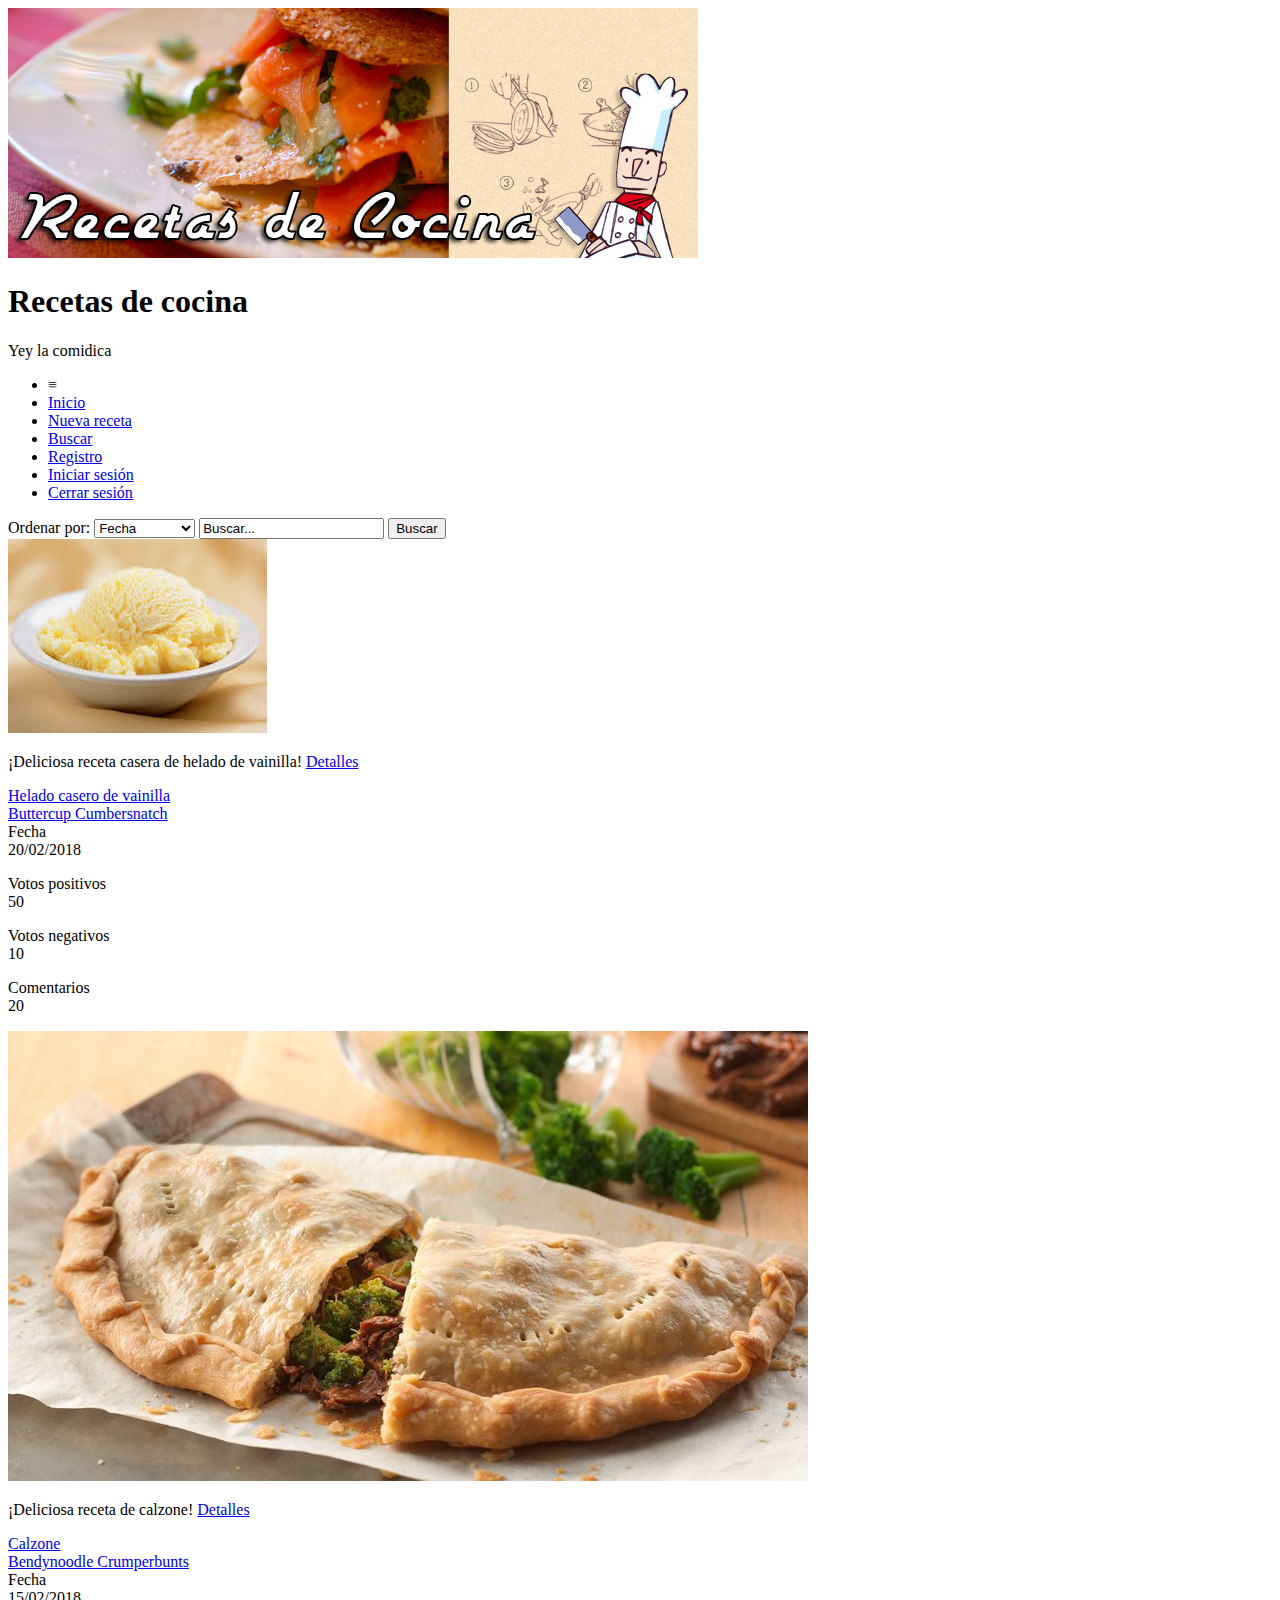
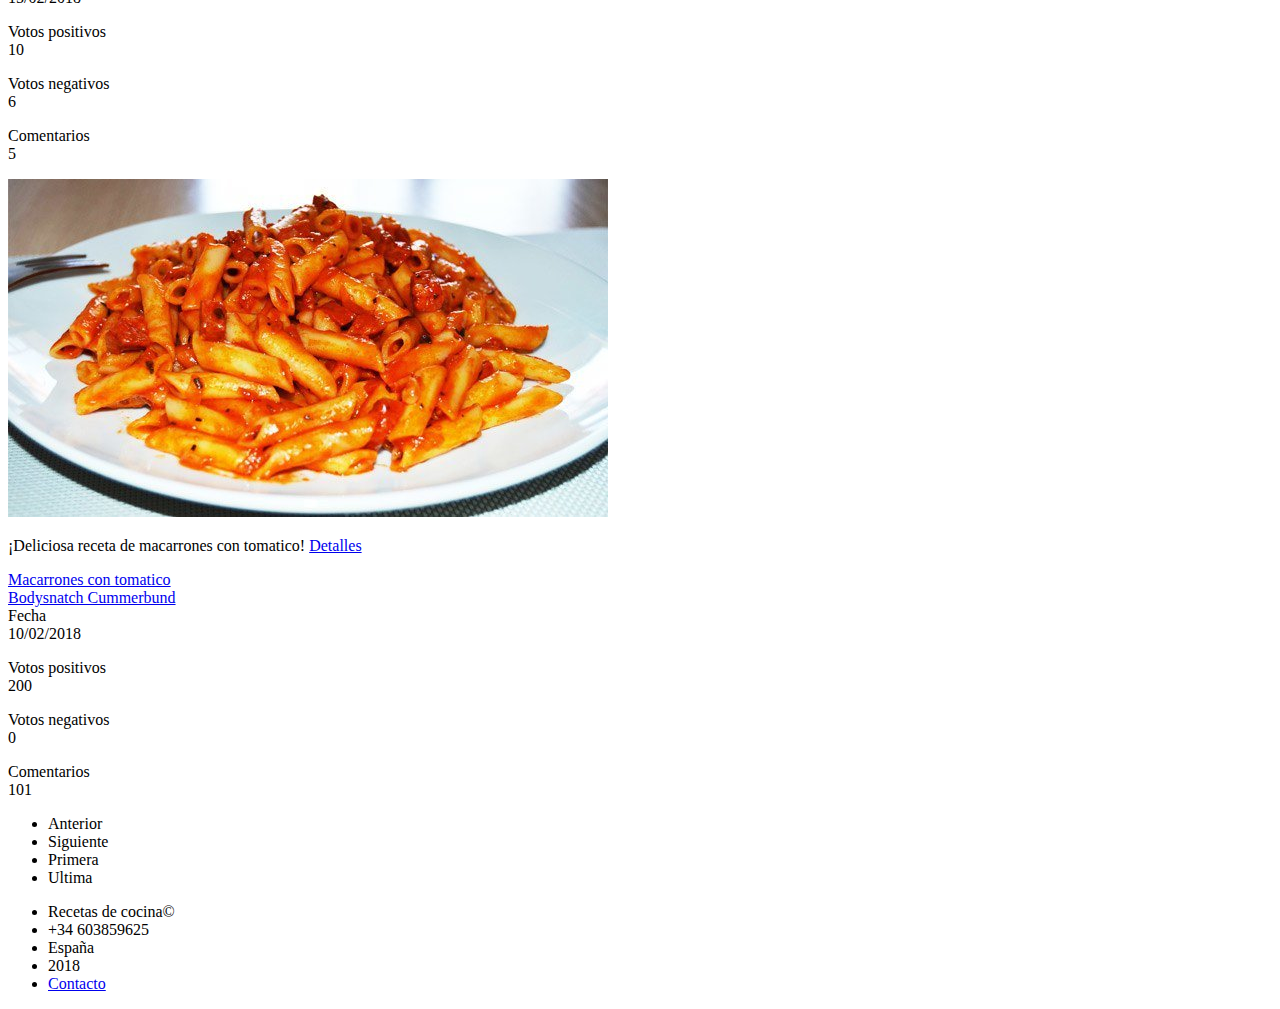
==== index.html @ 741a7193 "Index hecho" ====
<!DOCTYPE html>
<html lang="es">
<head>
	<meta charset="UTF-8">
	<title>Indice</title>
	<link rel="stylesheet" href="css/estilo.css">

</head>
<body>
  <header>
    <img id="logo" src="img/logo.jpg" alt="header">
    <div>
      <h1>Recetas de cocina</h1>
      <p>Yey la comidica</p>
    </div>
  <nav class="menu">
    <ul>
      <li><label for="ckb-menu">&equiv;</label></li>
      <li><a class="icon-home" href="index.html">Inicio</a></li>
			<li><a class="icon-home" href="nueva-receta.html">Nueva receta</a></li>
      <li><a class="icon-search" href="buscar.html">Buscar</a></li>
      <li><a class="icon-user" href="registro.html">Registro</a></li>
      <li><a class="icon-login-1" href="login.html">Iniciar sesi&oacute;n</a></li>
      <li><a class="icon-logout" href="index.html">Cerrar sesi&oacute;n</a></li>
    </ul>
  </nav>
  </header>
	<section>
		Ordenar por:
		<select name="transporte">
			<option>Fecha</option>
			<option>Valoración</option>
			<option>Ascendente</option>
			<option>Descendente</option>
		</select>
		<input type="text" value="Buscar..."></input>
		<input type="submit" value="Buscar"></input>
	</section>
	<section>
		<img src="img/receta2.jpg" alt="receta 2">
		<p>
			¡Deliciosa receta casera de helado de vainilla!
			<a href=".html"> Detalles </a>
		</p>
		<a href="receta.html"> Helado casero de vainilla </a>
		<br>
		<a href="buscar.html"> Buttercup Cumbersnatch </a>
		<footer>
			<time datetime="2018-02-20">Fecha <br> 20/02/2018</time>
			<p>Votos positivos <br>50</p>
			<p>Votos negativos <br>10</p>
			<p>Comentarios <br> 20</p>
		</footer>
	</section>
	<section>
		<img src="img/receta3.jpg" alt="receta 3">
		<p>
			¡Deliciosa receta de calzone!
			<a href=".html"> Detalles </a>
		</p>
		<a href="receta.html"> Calzone </a>
		<br>
		<a href="buscar.html"> Bendynoodle Crumperbunts</a>
		<footer>
			<time datetime="2018-02-15">Fecha <br> 15/02/2018</time>
			<p>Votos positivos <br>10</p>
			<p>Votos negativos <br>6</p>
			<p>Comentarios <br> 5</p>
		</footer>
	</section>
	<section>
		<img src="img/receta4.jpg" alt="receta 4">
		<p>
			¡Deliciosa receta de macarrones con tomatico!
			<a href=".html"> Detalles </a>
		</p>
		<a href="receta.html"> Macarrones con tomatico </a>
		<br>
		<a href="buscar.html"> Bodysnatch Cummerbund </a>
		<footer>
			<time datetime="2018-02-10">Fecha <br> 10/02/2018</time>
			<p>Votos positivos <br>200</p>
			<p>Votos negativos <br>0</p>
			<p>Comentarios <br> 101</p>
		</footer>
	</section>
	<nav class="pag">
		<ul>
			<li><a>Anterior</a></li>
			<li><a>Siguiente</a></li>
			<li><a>Primera</a></li>
			<li><a>Ultima</a></li>
		</ul>
	</nav>
	<footer>
		<nav>
			<ul>
				<li>Recetas de cocina&copy;</li>
				<li>+34 603859625</li>
				<li>España</li>
				<li><time datetime="2018-02-23">2018</time></li>
				<li><a href="acerca.html">Contacto</a></li>
			</ul>
		</nav>
	</footer>
</body>
</html>
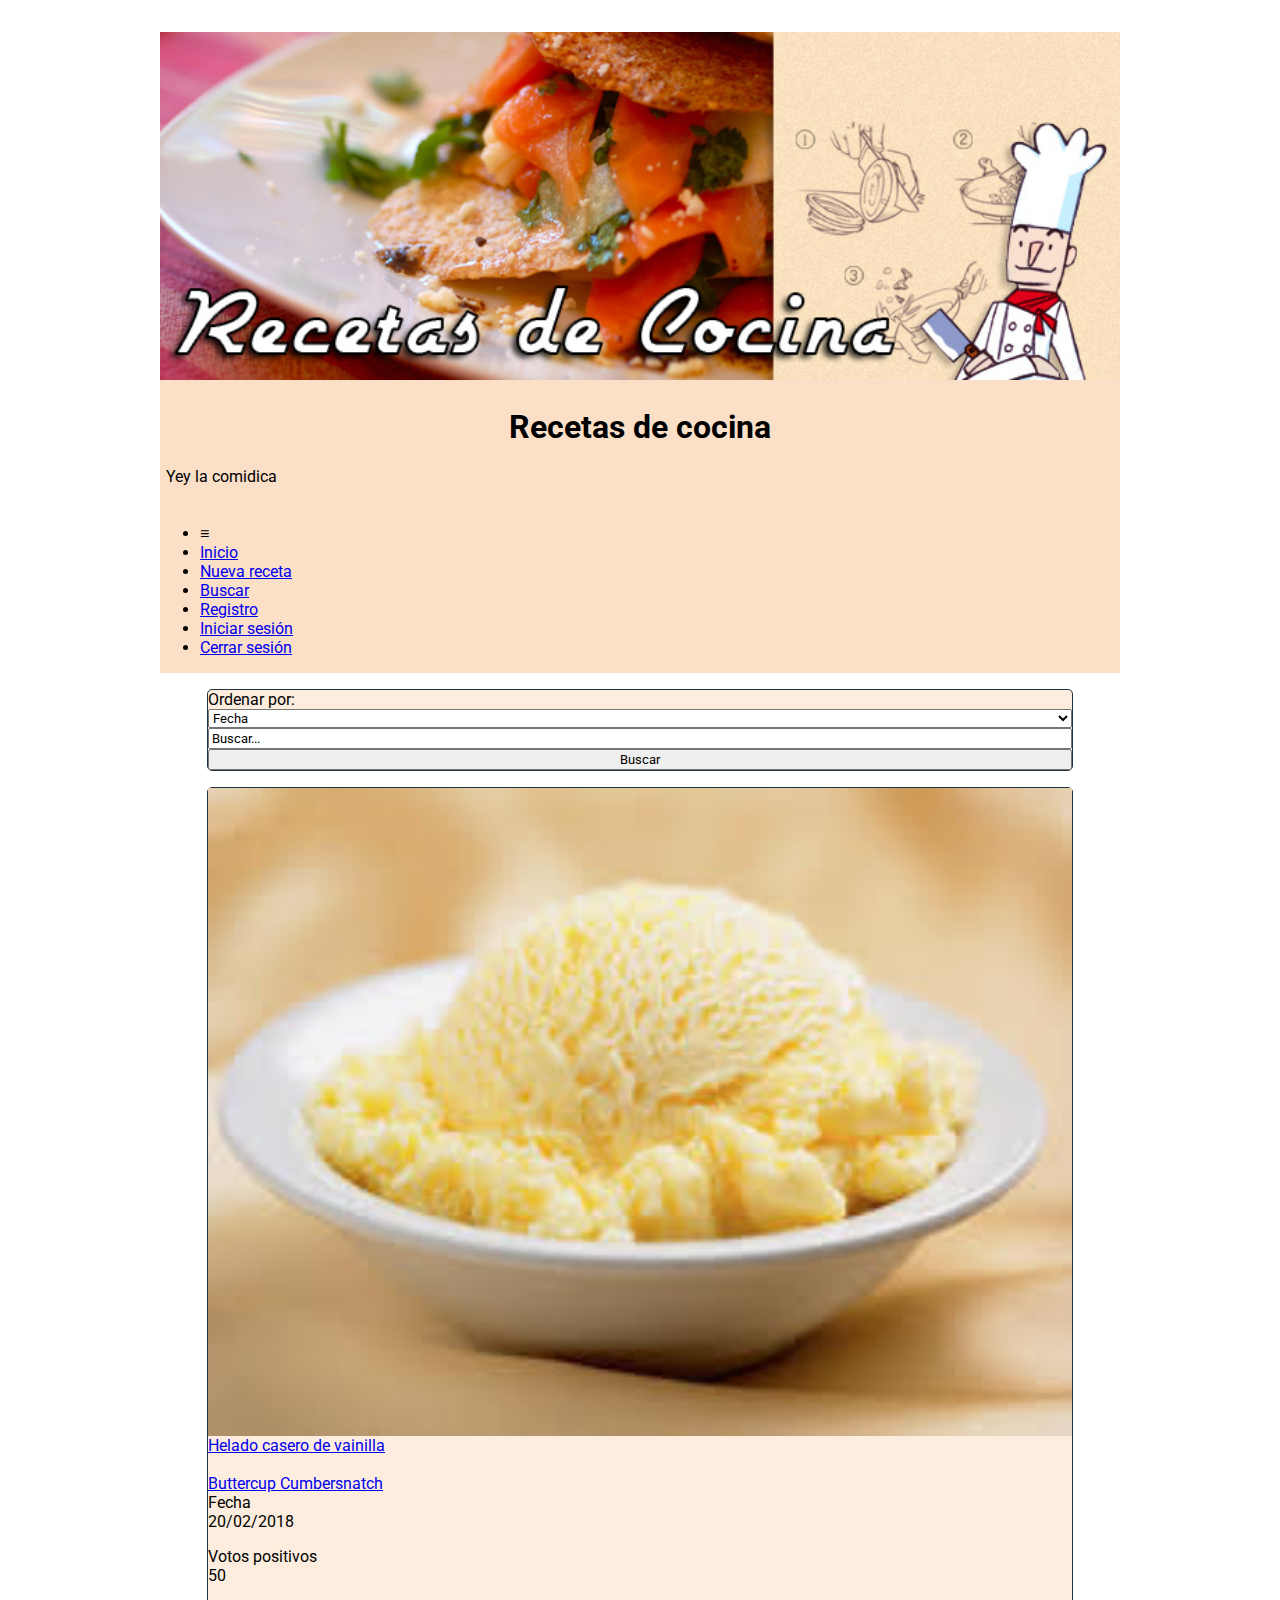
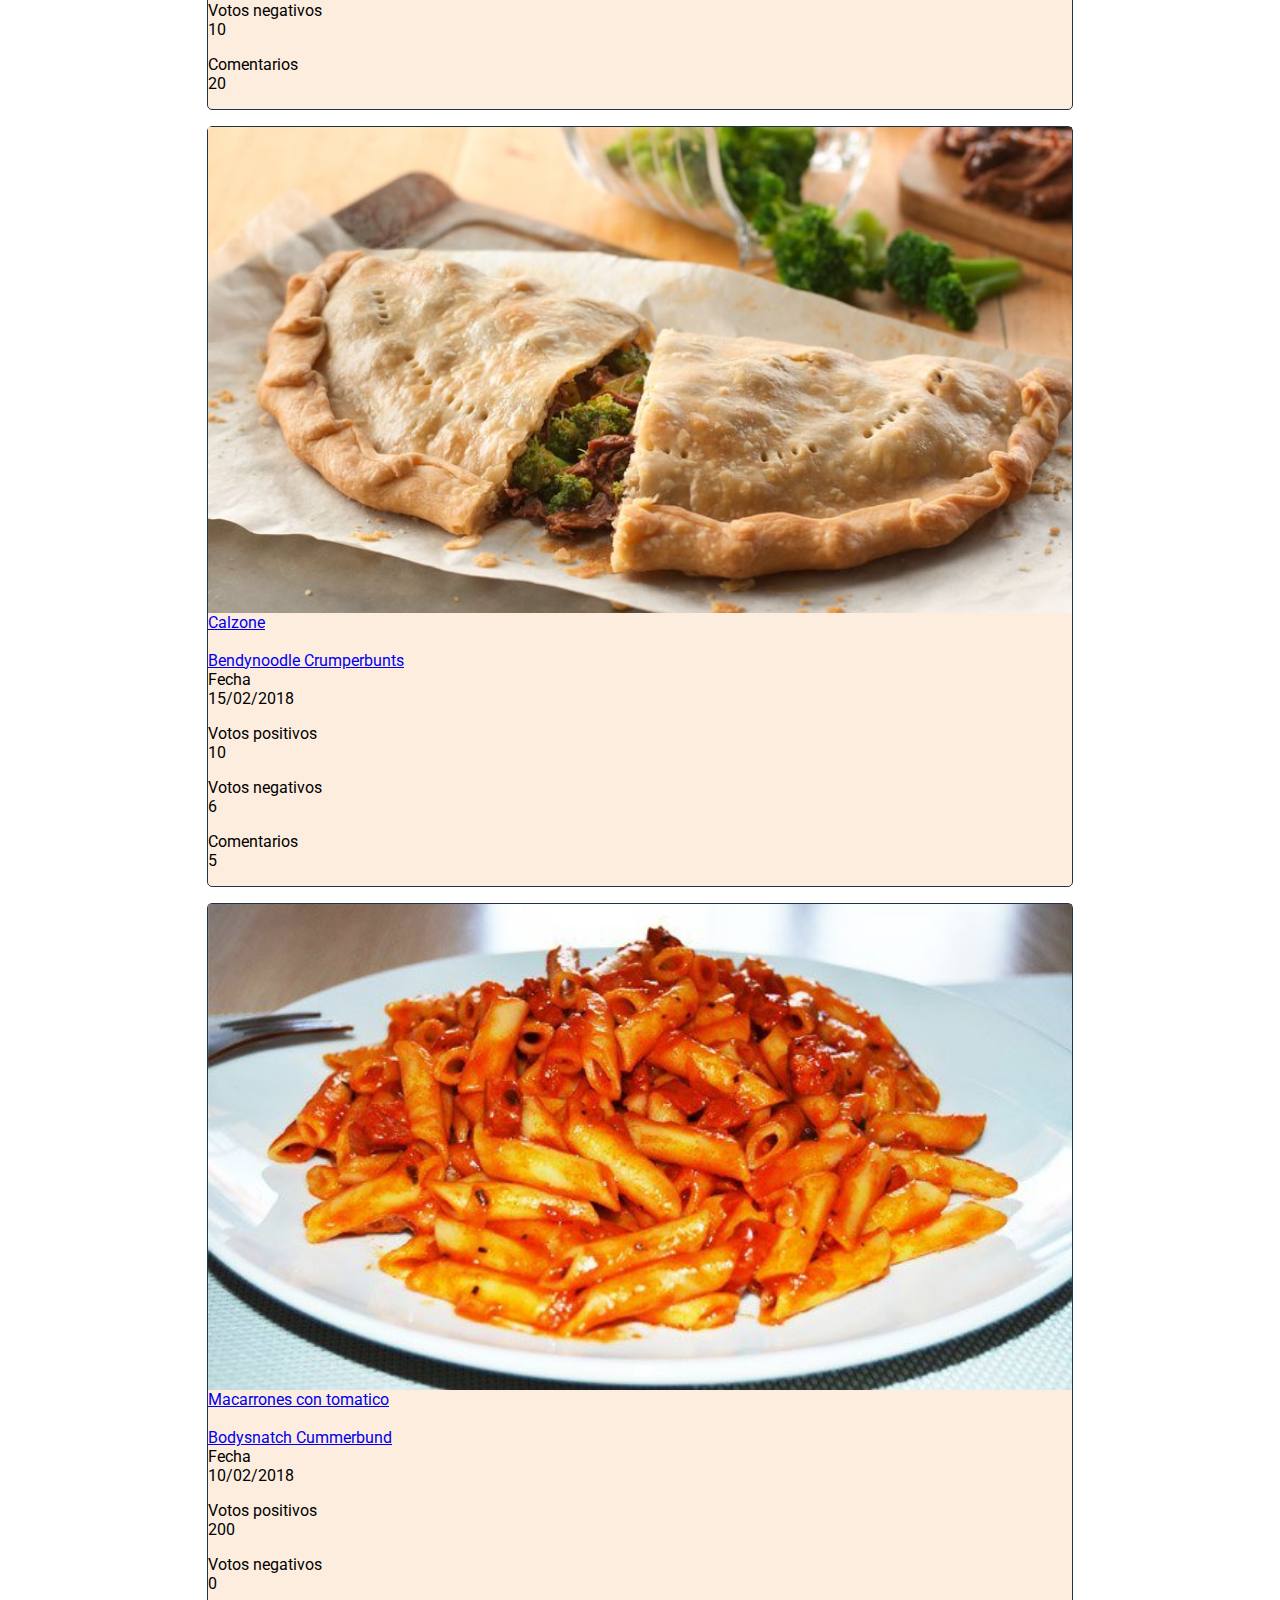
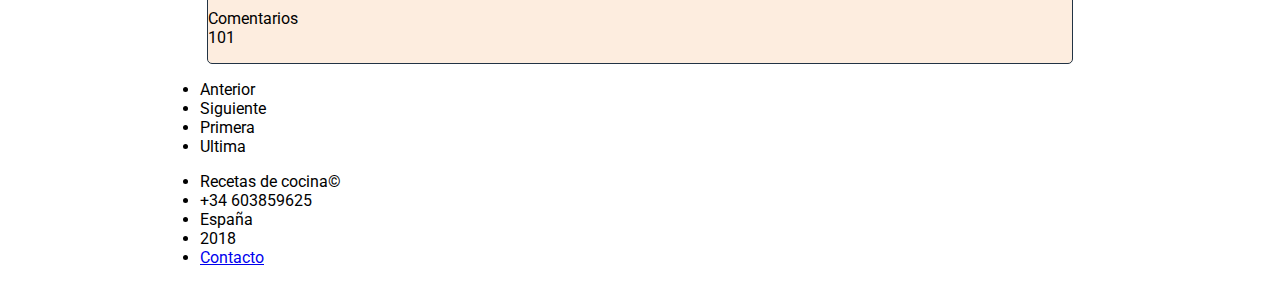
==== commit 388c2980: "Cosicas" ====
--- a/index.html
+++ b/index.html
@@ -1,107 +1,107 @@
-<!DOCTYPE html>
-<html lang="es">
-<head>
-	<meta charset="UTF-8">
-	<title>Indice</title>
-	<link rel="stylesheet" href="css/estilo.css">
-
-</head>
-<body>
-  <header>
-    <img id="logo" src="img/logo.jpg" alt="header">
-    <div>
-      <h1>Recetas de cocina</h1>
-      <p>Yey la comidica</p>
-    </div>
-  <nav class="menu">
-    <ul>
-      <li><label for="ckb-menu">&equiv;</label></li>
-      <li><a class="icon-home" href="index.html">Inicio</a></li>
-			<li><a class="icon-home" href="nueva-receta.html">Nueva receta</a></li>
-      <li><a class="icon-search" href="buscar.html">Buscar</a></li>
-      <li><a class="icon-user" href="registro.html">Registro</a></li>
-      <li><a class="icon-login-1" href="login.html">Iniciar sesi&oacute;n</a></li>
-      <li><a class="icon-logout" href="index.html">Cerrar sesi&oacute;n</a></li>
-    </ul>
-  </nav>
-  </header>
-	<section>
-		Ordenar por:
-		<select name="transporte">
-			<option>Fecha</option>
-			<option>Valoración</option>
-			<option>Ascendente</option>
-			<option>Descendente</option>
-		</select>
-		<input type="text" value="Buscar..."></input>
-		<input type="submit" value="Buscar"></input>
-	</section>
-	<section>
-		<img src="img/receta2.jpg" alt="receta 2">
-		<p>
-			¡Deliciosa receta casera de helado de vainilla!
-			<a href=".html"> Detalles </a>
-		</p>
-		<a href="receta.html"> Helado casero de vainilla </a>
-		<br>
-		<a href="buscar.html"> Buttercup Cumbersnatch </a>
-		<footer>
-			<time datetime="2018-02-20">Fecha <br> 20/02/2018</time>
-			<p>Votos positivos <br>50</p>
-			<p>Votos negativos <br>10</p>
-			<p>Comentarios <br> 20</p>
-		</footer>
-	</section>
-	<section>
-		<img src="img/receta3.jpg" alt="receta 3">
-		<p>
-			¡Deliciosa receta de calzone!
-			<a href=".html"> Detalles </a>
-		</p>
-		<a href="receta.html"> Calzone </a>
-		<br>
-		<a href="buscar.html"> Bendynoodle Crumperbunts</a>
-		<footer>
-			<time datetime="2018-02-15">Fecha <br> 15/02/2018</time>
-			<p>Votos positivos <br>10</p>
-			<p>Votos negativos <br>6</p>
-			<p>Comentarios <br> 5</p>
-		</footer>
-	</section>
-	<section>
-		<img src="img/receta4.jpg" alt="receta 4">
-		<p>
-			¡Deliciosa receta de macarrones con tomatico!
-			<a href=".html"> Detalles </a>
-		</p>
-		<a href="receta.html"> Macarrones con tomatico </a>
-		<br>
-		<a href="buscar.html"> Bodysnatch Cummerbund </a>
-		<footer>
-			<time datetime="2018-02-10">Fecha <br> 10/02/2018</time>
-			<p>Votos positivos <br>200</p>
-			<p>Votos negativos <br>0</p>
-			<p>Comentarios <br> 101</p>
-		</footer>
-	</section>
-	<nav class="pag">
-		<ul>
-			<li><a>Anterior</a></li>
-			<li><a>Siguiente</a></li>
-			<li><a>Primera</a></li>
-			<li><a>Ultima</a></li>
-		</ul>
-	</nav>
-	<footer>
-		<nav>
-			<ul>
-				<li>Recetas de cocina&copy;</li>
-				<li>+34 603859625</li>
-				<li>España</li>
-				<li><time datetime="2018-02-23">2018</time></li>
-				<li><a href="acerca.html">Contacto</a></li>
-			</ul>
-		</nav>
-	</footer>
-</body>
-</html>
+<!DOCTYPE html>
+<html lang="es">
+<head>
+	<meta charset="UTF-8">
+	<title>Indice</title>
+	<link rel="stylesheet" href="css/estilo.css">
+
+</head>
+<body>
+  <header>
+    <img id="logo" src="img/logo.jpg" alt="header">
+    <div>
+      <h1>Recetas de cocina</h1>
+      <p>Yey la comidica</p>
+    </div>
+  <nav class="menu">
+    <ul>
+      <li><label for="ckb-menu">&equiv;</label></li>
+      <li><a class="icon-home" href="index.html">Inicio</a></li>
+			<li><a class="icon-home" href="nueva-receta.html">Nueva receta</a></li>
+      <li><a class="icon-search" href="buscar.html">Buscar</a></li>
+      <li><a class="icon-user" href="registro.html">Registro</a></li>
+      <li><a class="icon-login-1" href="login.html">Iniciar sesi&oacute;n</a></li>
+      <li><a class="icon-logout" href="index.html">Cerrar sesi&oacute;n</a></li>
+    </ul>
+  </nav>
+  </header>
+	<section>
+		Ordenar por:
+		<select name="transporte">
+			<option>Fecha</option>
+			<option>Valoración</option>
+			<option>Ascendente</option>
+			<option>Descendente</option>
+		</select>
+		<input type="text" value="Buscar..."></input>
+		<input type="submit" value="Buscar"></input>
+	</section>
+	<section>
+		<img src="img/receta2.jpg" alt="receta 2">
+		<p>
+			¡Deliciosa receta casera de helado de vainilla!
+			<a href=".html"> Detalles </a>
+		</p>
+		<a href="receta.html"> Helado casero de vainilla </a>
+		<br>
+		<a href="buscar.html"> Buttercup Cumbersnatch </a>
+		<footer>
+			<time datetime="2018-02-20">Fecha <br> 20/02/2018</time>
+			<p>Votos positivos <br>50</p>
+			<p>Votos negativos <br>10</p>
+			<p>Comentarios <br> 20</p>
+		</footer>
+	</section>
+	<section>
+		<img src="img/receta3.jpg" alt="receta 3">
+		<p>
+			¡Deliciosa receta de calzone!
+			<a href=".html"> Detalles </a>
+		</p>
+		<a href="receta.html"> Calzone </a>
+		<br>
+		<a href="buscar.html"> Bendynoodle Crumperbunts</a>
+		<footer>
+			<time datetime="2018-02-15">Fecha <br> 15/02/2018</time>
+			<p>Votos positivos <br>10</p>
+			<p>Votos negativos <br>6</p>
+			<p>Comentarios <br> 5</p>
+		</footer>
+	</section>
+	<section>
+		<img src="img/receta4.jpg" alt="receta 4">
+		<p>
+			¡Deliciosa receta de macarrones con tomatico!
+			<a href=".html"> Detalles </a>
+		</p>
+		<a href="receta.html"> Macarrones con tomatico </a>
+		<br>
+		<a href="buscar.html"> Bodysnatch Cummerbund </a>
+		<footer>
+			<time datetime="2018-02-10">Fecha <br> 10/02/2018</time>
+			<p>Votos positivos <br>200</p>
+			<p>Votos negativos <br>0</p>
+			<p>Comentarios <br> 101</p>
+		</footer>
+	</section>
+	<nav class="pag">
+		<ul>
+			<li><a>Anterior</a></li>
+			<li><a>Siguiente</a></li>
+			<li><a>Primera</a></li>
+			<li><a>Ultima</a></li>
+		</ul>
+	</nav>
+	<footer>
+		<nav>
+			<ul>
+				<li>Recetas de cocina&copy;</li>
+				<li>+34 603859625</li>
+				<li>España</li>
+				<li><time datetime="2018-02-23">2018</time></li>
+				<li><a href="acerca.html">Contacto</a></li>
+			</ul>
+		</nav>
+	</footer>
+</body>
+</html>
--- a/css/estilo.css
+++ b/css/estilo.css
@@ -0,0 +1,73 @@
+@import url('https://fonts.googleapis.com/css?family=Roboto');
+*{
+	font-family: 'Roboto', sans-serif;
+}
+body{
+	min-width: 320px;
+	max-width: 960px;
+	background-color: #ffffff;
+	margin: 0 auto;
+	padding: 0;
+}
+body>header{
+  margin-top: 2em;
+  background-color: #FBDFC7;
+  overflow: hidden;
+  text-align: justify;
+  display: flex;
+  flex-direction: column;
+}
+/*header>img{
+  align-self: center;
+}*/
+header>div{
+	padding:0.4em;
+}
+header>div>h1{
+	text-align: center;
+}
+header>div>p{
+	width:100%;
+}
+section{
+	background-color: #FDEDDF;
+	width:90%;
+	margin:1em auto;
+	padding:0;
+	border:.1em solid #234;
+	border-radius:5px;
+
+	display:flex;
+	flex-direction:column;
+
+}
+section>img{
+	width:100%;
+	height:auto;
+	margin:0px;
+	margin-bottom:-2.5em;
+}
+section>img:hover ~ p{
+	animation:espera 1s forwards;
+}
+section>p{
+	z-index:10;
+	background-color:rgba(20,20,20,0.7);
+	color:white;
+
+	display:inline-flex;
+	overflow:hidden;
+	white-space:wrap;
+	justify-content:space-around;
+
+	width:100%;
+	height:2.5em;
+	text-align:center;
+	padding:0;
+	margin:0;
+	opacity:0;
+
+}
+section>p:hover{
+	animation:espera 1s forwards;
+}
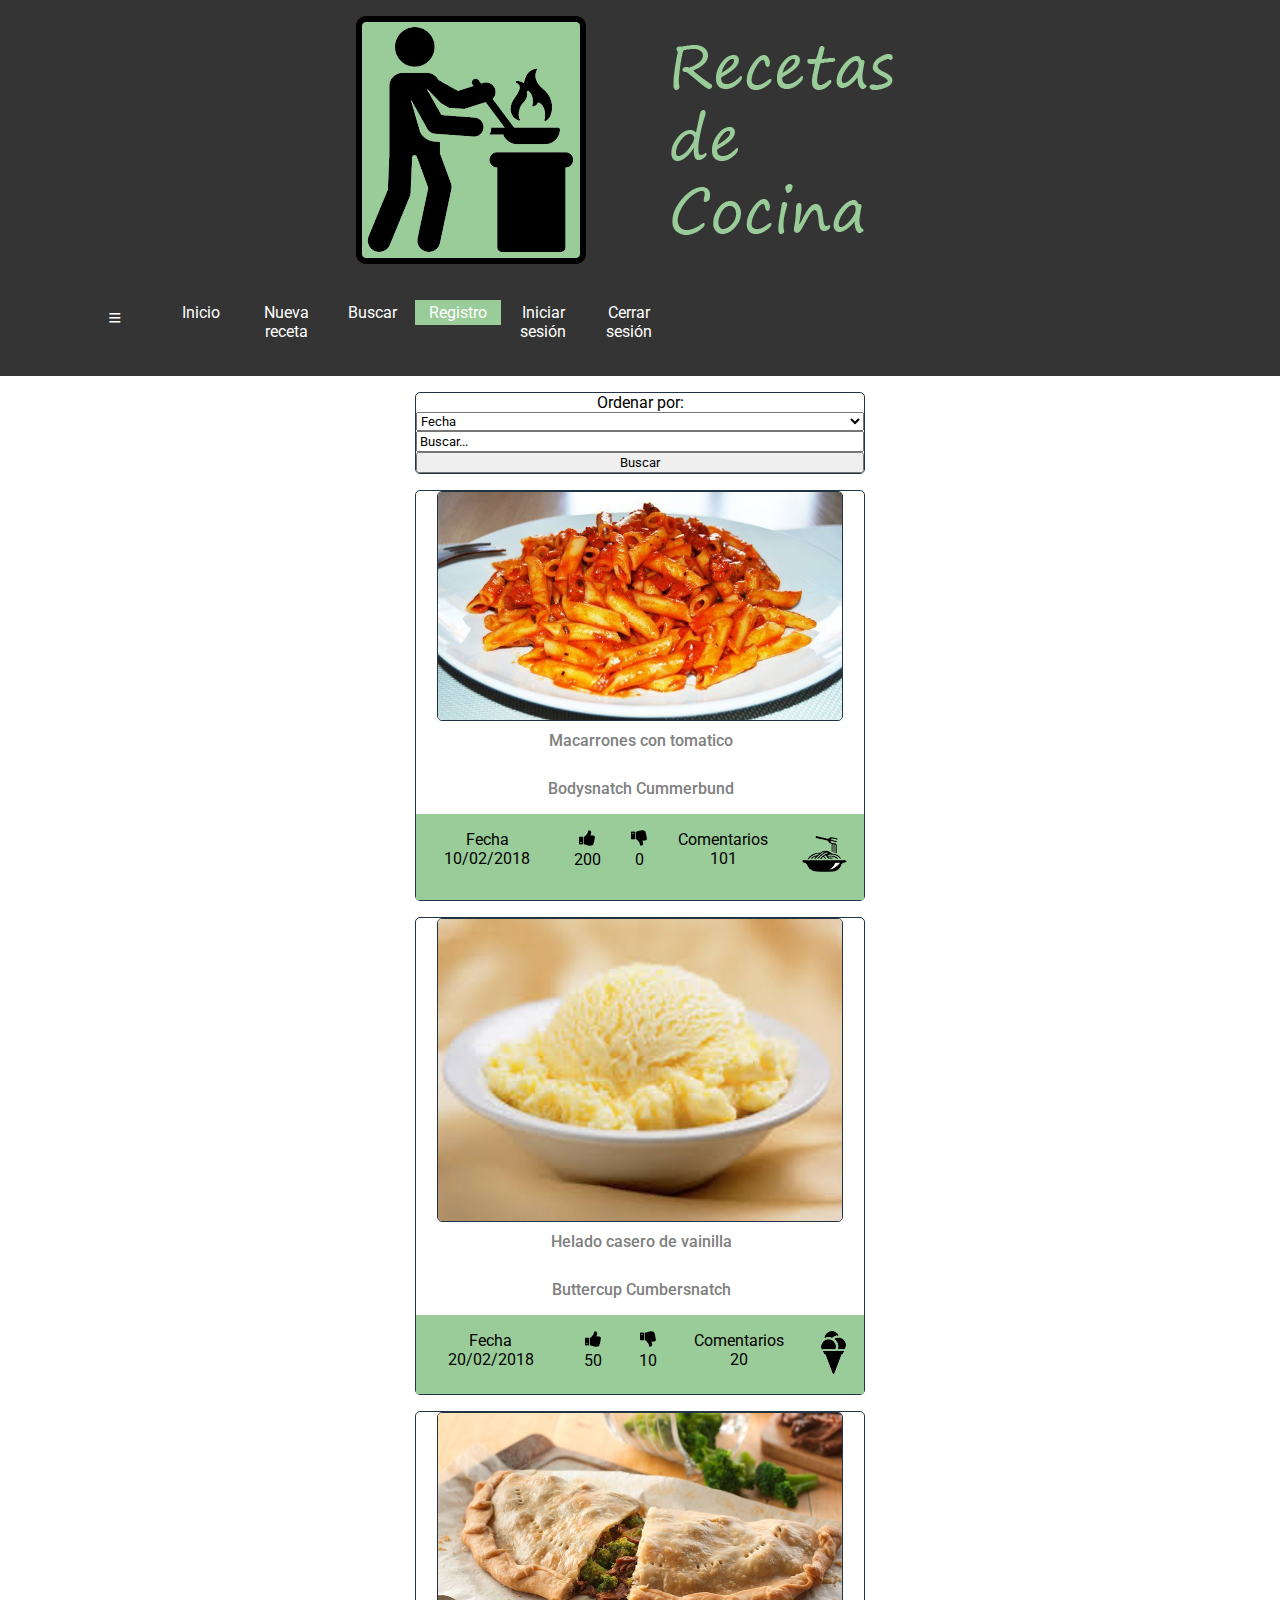
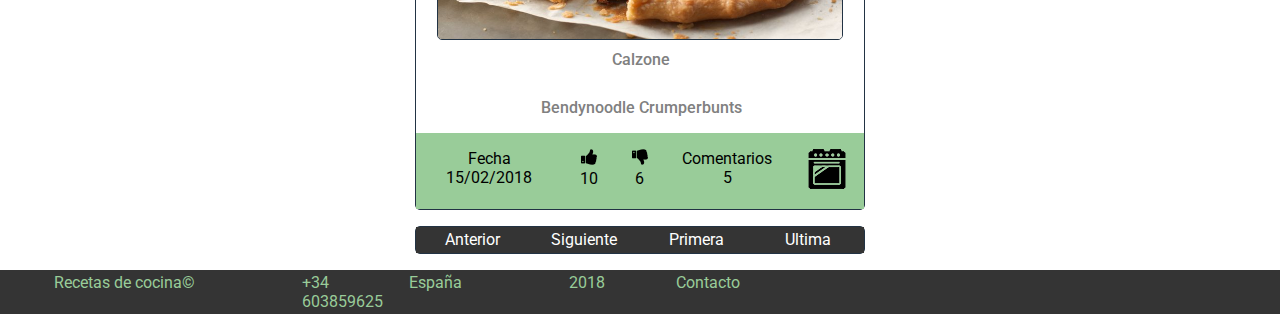
==== commit ea398908: "CSS - Falta todo lo responsive" ====
--- a/index.html
+++ b/index.html
@@ -8,11 +8,13 @@
 </head>
 <body>
   <header>
-    <img id="logo" src="img/logo.jpg" alt="header">
+    <!-- <img id="logo" src="img/logo.jpg" alt="header"> -->
+		<a id="logo" class="icon-logout" href="index.html"><img src="img/logo.png" alt="Logo"></a>
     <div>
-      <h1>Recetas de cocina</h1>
-      <p>Yey la comidica</p>
+      <!-- <h1>Recetas de cocina</h1>
+      <p>Yey la comidica</p> -->
     </div>
+
   <nav class="menu">
     <ul>
       <li><label for="ckb-menu">&equiv;</label></li>
@@ -37,6 +39,23 @@
 		<input type="submit" value="Buscar"></input>
 	</section>
 	<section>
+		<img src="img/receta4.jpg" alt="receta 4">
+		<p>
+			¡Deliciosa receta de macarrones con tomatico!
+			<a href=".html"> Detalles </a>
+		</p>
+		<a href="receta.html"> Macarrones con tomatico </a>
+		<br>
+		<a href="buscar.html"> Bodysnatch Cummerbund </a>
+		<footer>
+			<time datetime="2018-02-10">Fecha <br> 10/02/2018</time>
+			<p><img src="img/like.png" alt="Votos positivos"> <br>200</p>
+			<p><img src="img/dislike.png" alt="Votos negativos"><br>0</p>
+			<p>Comentarios <br> 101</p>
+			<p><img src="img/pastaicon.png" alt="Receta de pasta"><br></p>
+		</footer>
+	</section>
+	<section>
 		<img src="img/receta2.jpg" alt="receta 2">
 		<p>
 			¡Deliciosa receta casera de helado de vainilla!
@@ -47,9 +66,10 @@
 		<a href="buscar.html"> Buttercup Cumbersnatch </a>
 		<footer>
 			<time datetime="2018-02-20">Fecha <br> 20/02/2018</time>
-			<p>Votos positivos <br>50</p>
-			<p>Votos negativos <br>10</p>
+			<p><img src="img/like.png" alt="Votos positivos"><br>50</p>
+			<p><img src="img/dislike.png" alt="Votos negativos"><br>10</p>
 			<p>Comentarios <br> 20</p>
+			<p><img src="img/iceicon.png" alt="Receta de helado"><br></p>
 		</footer>
 	</section>
 	<section>
@@ -63,27 +83,13 @@
 		<a href="buscar.html"> Bendynoodle Crumperbunts</a>
 		<footer>
 			<time datetime="2018-02-15">Fecha <br> 15/02/2018</time>
-			<p>Votos positivos <br>10</p>
-			<p>Votos negativos <br>6</p>
+			<p><img src="img/like.png" alt="Votos positivos"> <br>10</p>
+			<p><img src="img/dislike.png" alt="Votos negativos"><br>6</p>
 			<p>Comentarios <br> 5</p>
+			<p><img src="img/ovenicon.png" alt="Receta de horno"><br></p>
 		</footer>
 	</section>
 	<section>
-		<img src="img/receta4.jpg" alt="receta 4">
-		<p>
-			¡Deliciosa receta de macarrones con tomatico!
-			<a href=".html"> Detalles </a>
-		</p>
-		<a href="receta.html"> Macarrones con tomatico </a>
-		<br>
-		<a href="buscar.html"> Bodysnatch Cummerbund </a>
-		<footer>
-			<time datetime="2018-02-10">Fecha <br> 10/02/2018</time>
-			<p>Votos positivos <br>200</p>
-			<p>Votos negativos <br>0</p>
-			<p>Comentarios <br> 101</p>
-		</footer>
-	</section>
 	<nav class="pag">
 		<ul>
 			<li><a>Anterior</a></li>
@@ -92,6 +98,7 @@
 			<li><a>Ultima</a></li>
 		</ul>
 	</nav>
+	</section>
 	<footer>
 		<nav>
 			<ul>
--- a/css/estilo.css
+++ b/css/estilo.css
@@ -4,34 +4,32 @@
 }
 body{
 	min-width: 320px;
-	max-width: 960px;
+	/*max-width: 960px;*/
 	background-color: #ffffff;
 	margin: 0 auto;
-	padding: 0;
+	text-align: center;
 }
 body>header{
-  margin-top: 2em;
-  background-color: #FBDFC7;
-  overflow: hidden;
-  text-align: justify;
-  display: flex;
-  flex-direction: column;
-}
-/*header>img{
-  align-self: center;
-}*/
-header>div{
-	padding:0.4em;
-}
-header>div>h1{
-	text-align: center;
-}
-header>div>p{
-	width:100%;
+  background-color: #343434;
+  /*position: fixed;*/
+	text-align: justify;
+	display: flex;
+	flex-direction: column;
+	padding: 1em;
+	width: 100%;
+	overflow: hidden;
+}
+
+header>a{
+	align-self: center;
+}
+
+input[type=submit]:hover{
+	background-color: #99cc99;
+
 }
 section{
-	background-color: #FDEDDF;
-	width:90%;
+	width:35%;
 	margin:1em auto;
 	padding:0;
 	border:.1em solid #234;
@@ -41,18 +39,24 @@
 	flex-direction:column;
 
 }
+
 section>img{
-	width:100%;
+	width:90%;
 	height:auto;
-	margin:0px;
+	margin: 0 auto;
 	margin-bottom:-2.5em;
-}
-section>img:hover ~ p{
-	animation:espera 1s forwards;
-}
+	border:.1em solid #234;
+	border-radius:5px;
+	-webkit-transition: width 1s, height 1s; /* Safari */
+    transition: width 0.5s, height 0.5s;
+}
+
+section>img:hover{
+	width: 95%;
+}
+
 section>p{
 	z-index:10;
-	background-color:rgba(20,20,20,0.7);
 	color:white;
 
 	display:inline-flex;
@@ -68,6 +72,350 @@
 	opacity:0;
 
 }
-section>p:hover{
-	animation:espera 1s forwards;
-}
+
+section>a{
+	color: grey;
+	font-weight:500;
+	text-decoration: none;
+	width:auto;
+	padding:0 0.2em;
+	margin-left:2px;
+	margin-top: 10px;
+	transition:all 0.2s ease-in-out;
+}
+section>a:hover{
+	color: #99cc99;
+}
+
+section>div>a:hover{
+	color: #99cc99;
+}
+
+section>footer{
+	width:100%;
+	margin-top:1em;
+	padding:0px;
+
+	display:inline-flex;
+	flex-direction:row;
+	justify-content:space-around;
+	align-items:space-around;
+	background-color: #99cc99;
+}
+
+section>div{
+	display:inline-flex;
+	flex-direction:row;
+	justify-content:space-around;
+	align-items:space-around;
+	margin-top:2.5em;
+
+}
+
+section>footer>a{
+	color:black;
+	text-decoration: none;
+	transition:all 0.2s ease-in-out;
+}
+
+section>footer>a:hover{
+	color: white;
+}
+
+#com{
+	color:black;
+	text-decoration: none;
+	transition:all 0.2s ease-in-out;
+}
+
+#com:hover{
+	color:white;
+}
+
+#elaboracion{
+	text-align: left;
+	margin: 1em;
+}
+
+section>div>a{
+	color: grey;
+	font-weight:500;
+	text-decoration: none;
+	width:auto;
+	padding:0 0.2em;
+	margin-left:2px;
+	margin-top: 10px;
+	transition:all 0.2s ease-in-out;
+}
+
+h2>a{
+	text-decoration: none;
+	color: #99cc99;
+}
+
+section>footer>time{
+	width:25%;
+	text-align:center;
+	padding:0px;
+	margin-top: 1em;
+}
+
+section>footer>a{
+	width:25%;
+	text-align:center;
+	padding:0px;
+	margin-top: 1em;
+}
+
+.zonacom{
+	width: 100;
+}
+
+section>footer>div{
+	width:100%;
+	margin-top:2em;
+	padding:0px;
+
+	display:inline-flex;
+	flex-direction:row;
+	justify-content:space-around;
+	align-items:space-around;
+	background-color: #99cc99;
+}
+
+/*MENU-HAMBUGUESITA*/
+label[for="ckb-menu"]{
+	cursor: pointer;
+	font-size: 1.4em;
+	font-weight: bold;
+}
+#ckb-menu{
+	display: none;
+}
+#ckb-menu:checked+nav{
+	max-height: 12.7em;
+}
+
+/*NAVEGADOR*/
+nav[class="menu"]{
+	width: 50%;
+	overflow: hidden;
+	padding: 1em;
+	/*background-color: #FF6A29;*/
+
+}
+nav[class="menu"]>ul{
+	list-style: none;
+	display: flex;
+	flex-direction: row;
+	justify-content:space-around;
+	margin: 0;
+	padding-top: 1em;
+	}
+nav[class="menu"]>ul>li{
+	text-align: center;
+	width:100%;
+		}
+nav[class="menu"]>ul>li:hover{
+		background-color: #99cc99;
+		color:#fff;
+		transition:all 0.3s;
+		}
+
+.icon-user{
+	background-color: #99cc99;
+}
+
+		nav[class="menu"]>ul>li>a{
+			display: block;
+			padding: .2em 0;
+			text-decoration: none;
+			font-style: bold;
+		}
+
+		nav[class="menu"]>ul>li>a,label[for="ckb-menu"]{
+			display: block;
+			padding: .2em 0;
+			text-decoration: none;
+			color: white;
+			font-style: bold;
+		}
+
+		/*PAGINACION*/
+		nav[class="pag"]{
+			width: 100%;
+			max-height: 2em;
+			overflow: hidden;
+			background-color:#343434;
+
+		}
+	nav[class="pag"]>ul{
+		list-style: none;
+		display: flex;
+		flex-direction: row;
+		justify-content:space-around;
+		margin: 0;
+		padding: 0;
+	}
+	nav[class="pag"]>ul>li{
+		text-align: center;
+		width:100%;
+	}
+	nav[class="pag"]>ul>li:hover{
+		background-color: #99cc99;
+		color:#fff;
+		transition:all 0.3s;
+	}
+	nav[class="pag"]>ul>li>a{
+		display: block;
+		padding: .2em 0;
+		text-decoration: none;
+		color: white;
+		font-style: bold;
+	}
+
+/*FOOTER*/
+footer>nav{
+	overflow:hidden;
+	background-color: #343434;
+}
+	footer>nav>ul{
+		margin:0px;
+		padding:0px;
+		display:flex;
+		flex-wrap:nowrap;
+	}
+		footer>nav>ul>li{
+			text-align: center;
+			display: block;
+			padding: .2em 3.35em;
+			color: #99cc99;
+		}
+		footer>nav>ul>li:nth-of-type(2n){
+			border: 0vw 1vw solid #234;
+			width:0px;
+		}
+		/*footer>nav>ul>li:hover:last-of-type{
+				background-color: #343434;
+				color: white;
+		}*/
+footer>nav>ul>li>a{
+	display: block;
+	text-decoration: none;
+	color: #99cc99;
+	font-style: bold;
+}
+
+/*FORMULARIOS*/
+
+form{
+	text-align:center;
+	margin: 1em auto;
+	width:80%;
+}
+
+.zonacom{
+	width: 80% !important;
+}
+
+form>fieldset>label{
+	display:block;
+	margin:.5em auto;
+}
+
+form>fieldset>input{
+	display:block;
+	margin:.5em auto;
+	height:auto;
+
+	border:2px solid #99cc99;
+	border-radius:5px;
+
+	font-weight:600;
+	font-size:1em;
+	transition:all 0.3s forwards;
+}
+
+form>fieldset>input:hover{
+	background-color: #99cc99;
+	color:white;
+	transition:all 0.5s forwards;
+}
+
+form>fieldset{
+	border:3px solid black;
+	font-weight:700;
+}
+
+form>fieldset>textarea{
+	display:block;
+	margin:.5em auto;
+	height:auto;
+
+	border:2px solid #99cc99;
+	border-radius:5px;
+
+	font-weight:600;
+	font-size:1em;
+}
+
+/*COMENTARIOS*/
+article{
+	border:2px solid #82b053;
+	border-radius:5px;
+	margin: 1em auto;
+	width: 99.5%;
+}
+
+article>footer{
+	background-color: #99cc99;
+	width:100%;
+
+	margin-top:0.5em;
+	padding: 0px;
+
+	display:inline-flex;
+	flex-direction:row;
+	justify-content:space-around;
+	align-items:space-around;
+}
+
+article>footer>a{
+	width:auto;
+	margin-top: 0.5em;
+	padding:0 0.2em;
+	text-decoration:none;
+	color:black;
+	border-radius:10px;
+	margin-left:2px;
+	transition:all 0.2s ease-in-out;
+}
+
+article>footer>a:hover{
+	color:white;
+	transition:all 0.2s ease-in-out;
+}
+
+/*NO FUNCIONA EL DESPLEGABLE DE HAMBURGUESA TODAVIA AAAAAA*/
+/*@media all and (min-width:480px){
+	/*DESPLEGABLE HABMUGUESA
+	nav[class="menu"]{
+		max-height: 2em;
+		max-width: 960px;
+	}
+		nav[class="menu"]>ul>li:first-of-type{
+			display: none;
+		}
+	nav>ul>li{
+		display: inline-block;
+		float:left;
+		padding: .2em;
+	}
+	nav>ul>li>a{
+			padding: .2em .5em;
+		}
+	nav[class="menu"]>ul>li:not(:last-of-type){
+		border-right: .1em solid #234;
+	}
+
+}*/
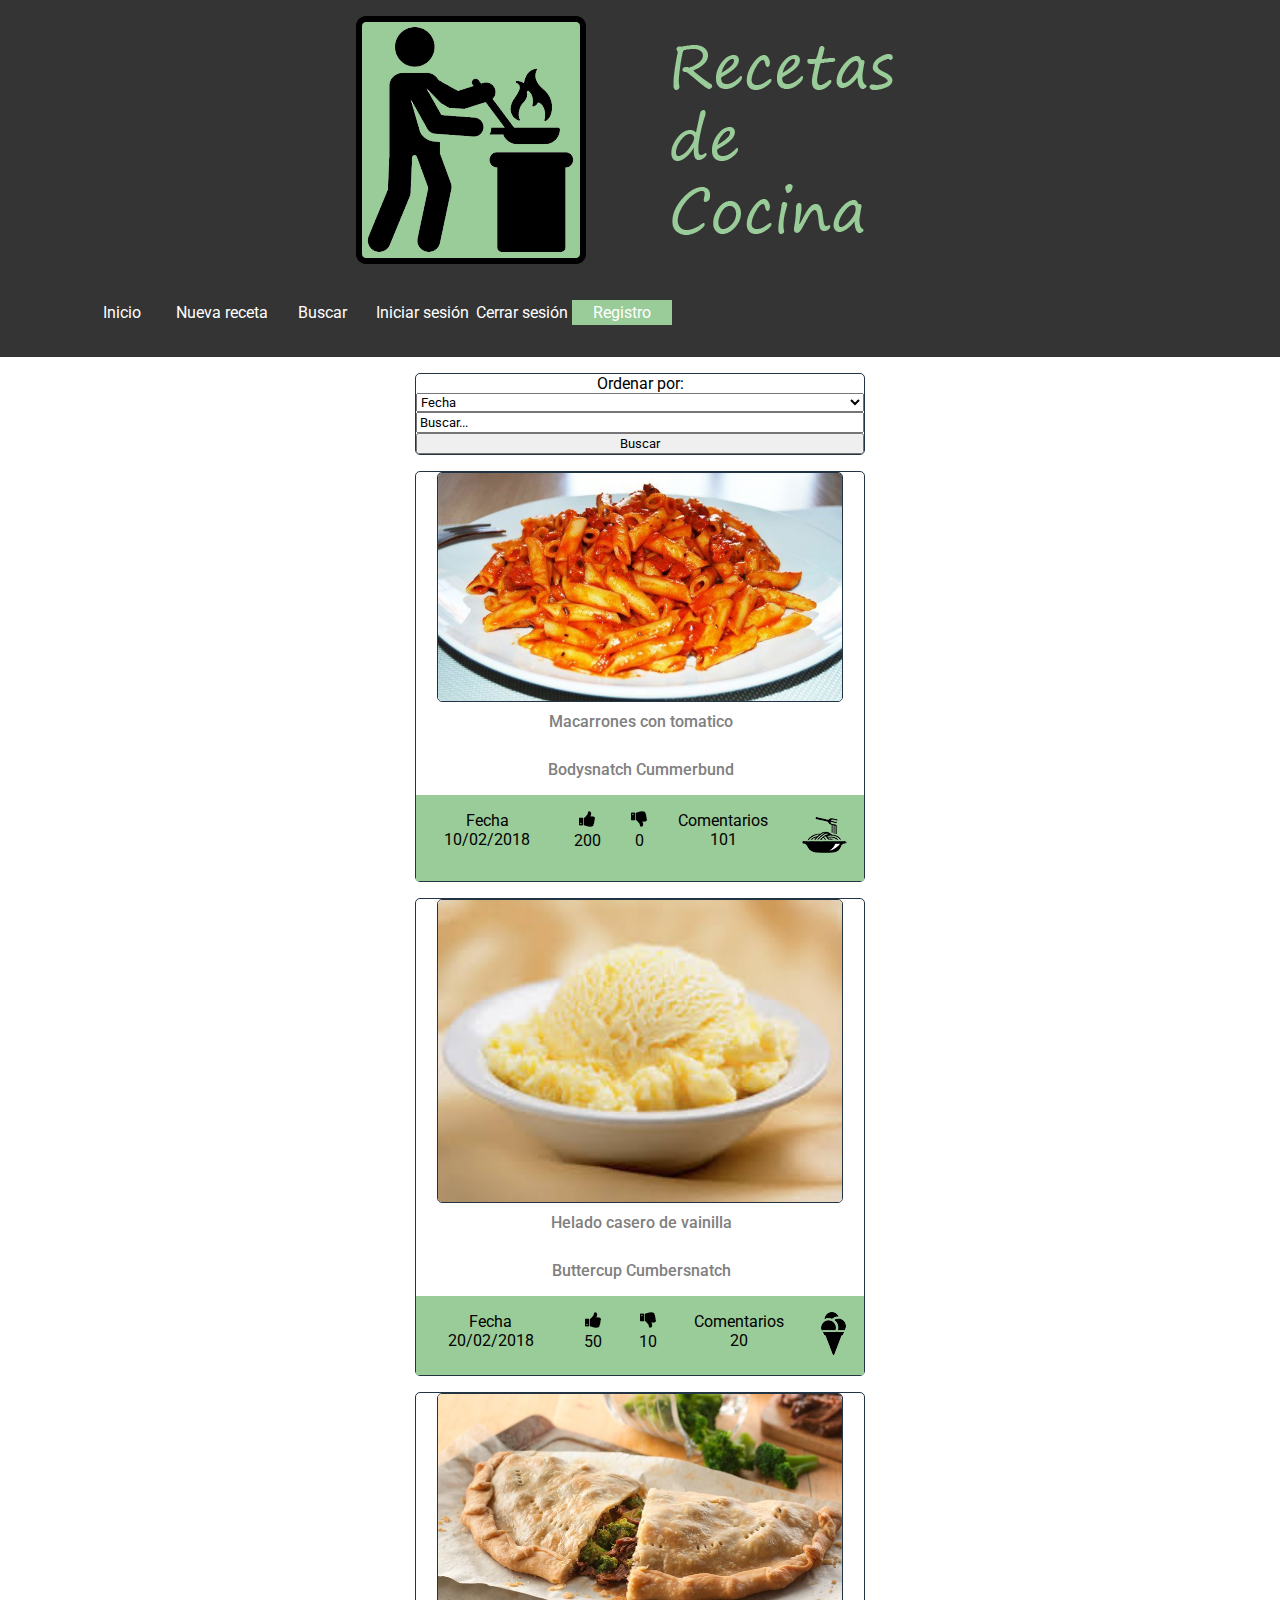
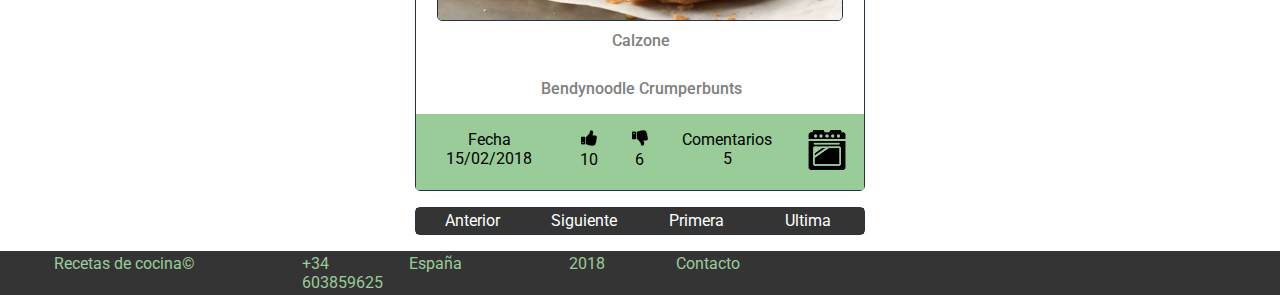
==== commit f8c9db84: "Menu Hamburguesa hecho" ====
--- a/index.html
+++ b/index.html
@@ -16,15 +16,21 @@
     </div>
 
   <nav class="menu">
-    <ul>
-      <li><label for="ckb-menu">&equiv;</label></li>
-      <li><a class="icon-home" href="index.html">Inicio</a></li>
-			<li><a class="icon-home" href="nueva-receta.html">Nueva receta</a></li>
-      <li><a class="icon-search" href="buscar.html">Buscar</a></li>
-      <li><a class="icon-user" href="registro.html">Registro</a></li>
-      <li><a class="icon-login-1" href="login.html">Iniciar sesi&oacute;n</a></li>
-      <li><a class="icon-logout" href="index.html">Cerrar sesi&oacute;n</a></li>
-    </ul>
+  	<div id="menutoggle">
+  		<input type="checkbox" />
+  		<span></span>
+	    <span></span>
+	    <span></span>
+	    <ul id="menu">
+	      <!--<li><label for="ckb-menu">&equiv;</label></li>-->
+	      <li><a class="icon-home" href="index.html">Inicio</a></li>
+				<li><a class="icon-home" href="nueva-receta.html">Nueva receta</a></li>
+	      <li><a class="icon-search" href="buscar.html">Buscar</a></li>
+	      <li><a class="icon-login-1" href="login.html">Iniciar sesi&oacute;n</a></li>
+	      <li><a class="icon-logout" href="index.html">Cerrar sesi&oacute;n</a></li>
+	      <li><a class="icon-user" href="registro.html">Registro</a></li>
+	    </ul>
+	</div>
   </nav>
   </header>
 	<section>
--- a/css/estilo.css
+++ b/css/estilo.css
@@ -183,7 +183,7 @@
 	background-color: #99cc99;
 }
 
-/*MENU-HAMBUGUESITA*/
+/*MENU-HAMBUGUESITA
 label[for="ckb-menu"]{
 	cursor: pointer;
 	font-size: 1.4em;
@@ -194,9 +194,14 @@
 }
 #ckb-menu:checked+nav{
 	max-height: 12.7em;
-}
+}*/
 
 /*NAVEGADOR*/
+
+input[type="checkbox"]{
+	display: none;
+}
+
 nav[class="menu"]{
 	width: 50%;
 	overflow: hidden;
@@ -204,7 +209,7 @@
 	/*background-color: #FF6A29;*/
 
 }
-nav[class="menu"]>ul{
+nav[class="menu"]>div>ul{
 	list-style: none;
 	display: flex;
 	flex-direction: row;
@@ -212,11 +217,11 @@
 	margin: 0;
 	padding-top: 1em;
 	}
-nav[class="menu"]>ul>li{
+nav[class="menu"]>div>ul>li{
 	text-align: center;
 	width:100%;
 		}
-nav[class="menu"]>ul>li:hover{
+nav[class="menu"]>div>ul>li:hover{
 		background-color: #99cc99;
 		color:#fff;
 		transition:all 0.3s;
@@ -226,14 +231,14 @@
 	background-color: #99cc99;
 }
 
-		nav[class="menu"]>ul>li>a{
+		nav[class="menu"]>div>ul>li>a{
 			display: block;
 			padding: .2em 0;
 			text-decoration: none;
 			font-style: bold;
 		}
 
-		nav[class="menu"]>ul>li>a,label[for="ckb-menu"]{
+		nav[class="menu"]>div>ul>li>a,label[for="ckb-menu"]{
 			display: block;
 			padding: .2em 0;
 			text-decoration: none;
@@ -396,26 +401,117 @@
 	transition:all 0.2s ease-in-out;
 }
 
-/*NO FUNCIONA EL DESPLEGABLE DE HAMBURGUESA TODAVIA AAAAAA*/
-/*@media all and (min-width:480px){
-	/*DESPLEGABLE HABMUGUESA
-	nav[class="menu"]{
-		max-height: 2em;
-		max-width: 960px;
-	}
-		nav[class="menu"]>ul>li:first-of-type{
-			display: none;
-		}
-	nav>ul>li{
-		display: inline-block;
-		float:left;
-		padding: .2em;
-	}
-	nav>ul>li>a{
-			padding: .2em .5em;
-		}
-	nav[class="menu"]>ul>li:not(:last-of-type){
-		border-right: .1em solid #234;
-	}
-
-}*/
+/*MODO TABLET*/
+@media (min-width: 481px) and (max-width: 720px){
+
+	/*MENU HAMBURGUESA*/
+	input[type="checkbox"]{
+		display: block;
+	}
+
+#menutoggle{
+  display: block;
+  position: relative;
+  top: 3em;
+  
+  z-index: 1;
+}
+
+#menutoggle input
+{
+  display: block;
+  width: 3em;
+  height: 3em;
+  position: absolute;
+  
+  cursor: pointer;
+  
+  opacity: 0; /* hide this */
+  z-index: 2; /* and place it over the hamburger */
+
+}
+
+#menutoggle span
+{
+  display: block;
+  width: 33px;
+  height: 4px;
+  margin-bottom: 5px;
+  position: relative;
+  
+  background: #cdcdcd;
+  border-radius: 3px;
+  
+  z-index: 1;
+  
+  transform-origin: 4px 0px;
+  
+  transition: transform 0.5s cubic-bezier(0.77,0.2,0.05,1.0),
+              background 0.5s cubic-bezier(0.77,0.2,0.05,1.0),
+              opacity 0.55s ease;
+}
+
+#menutoggle span:first-child
+{
+  transform-origin: 0% 0%;
+}
+
+#menutoggle span:nth-last-child(2)
+{
+  transform-origin: 0% 100%;
+}
+
+#menutoggle input:checked ~ span
+{
+  opacity: 1;
+  transform: rotate(45deg) translate(-2px, -1px);
+  background: #232323;
+}
+
+#menutoggle input:checked ~ span:nth-last-child(3)
+{
+  opacity: 0;
+  transform: rotate(0deg) scale(0.2, 0.2);
+}
+
+#menutoggle input:checked ~ span:nth-last-child(2)
+{
+  transform: rotate(-45deg) translate(0, -1px);
+}
+
+#menu
+{
+  position: relative;
+  width: 500px;
+  margin: -9em 0 0 -2em;
+  padding: 1em;
+  padding-top: 6.5em;
+  
+  display:block;
+    list-style-type: none;
+    -webkit-font-smoothing: antialiased;
+
+  background: #343434;
+  
+  transform-origin: 0% 0%;
+  transform: translate(-100%, 0);
+  
+  transition: transform 0.5s cubic-bezier(0.77,0.2,0.05,1.0);
+}
+
+#menu li
+{
+  padding: 1em 0;
+  font-size: 1em;
+}
+
+#menutoggle input:checked ~ ul
+{
+  transform: none;
+}
+
+}
+/*MODO MOVIL*/
+@media (max-width: 481px) {
+
+}
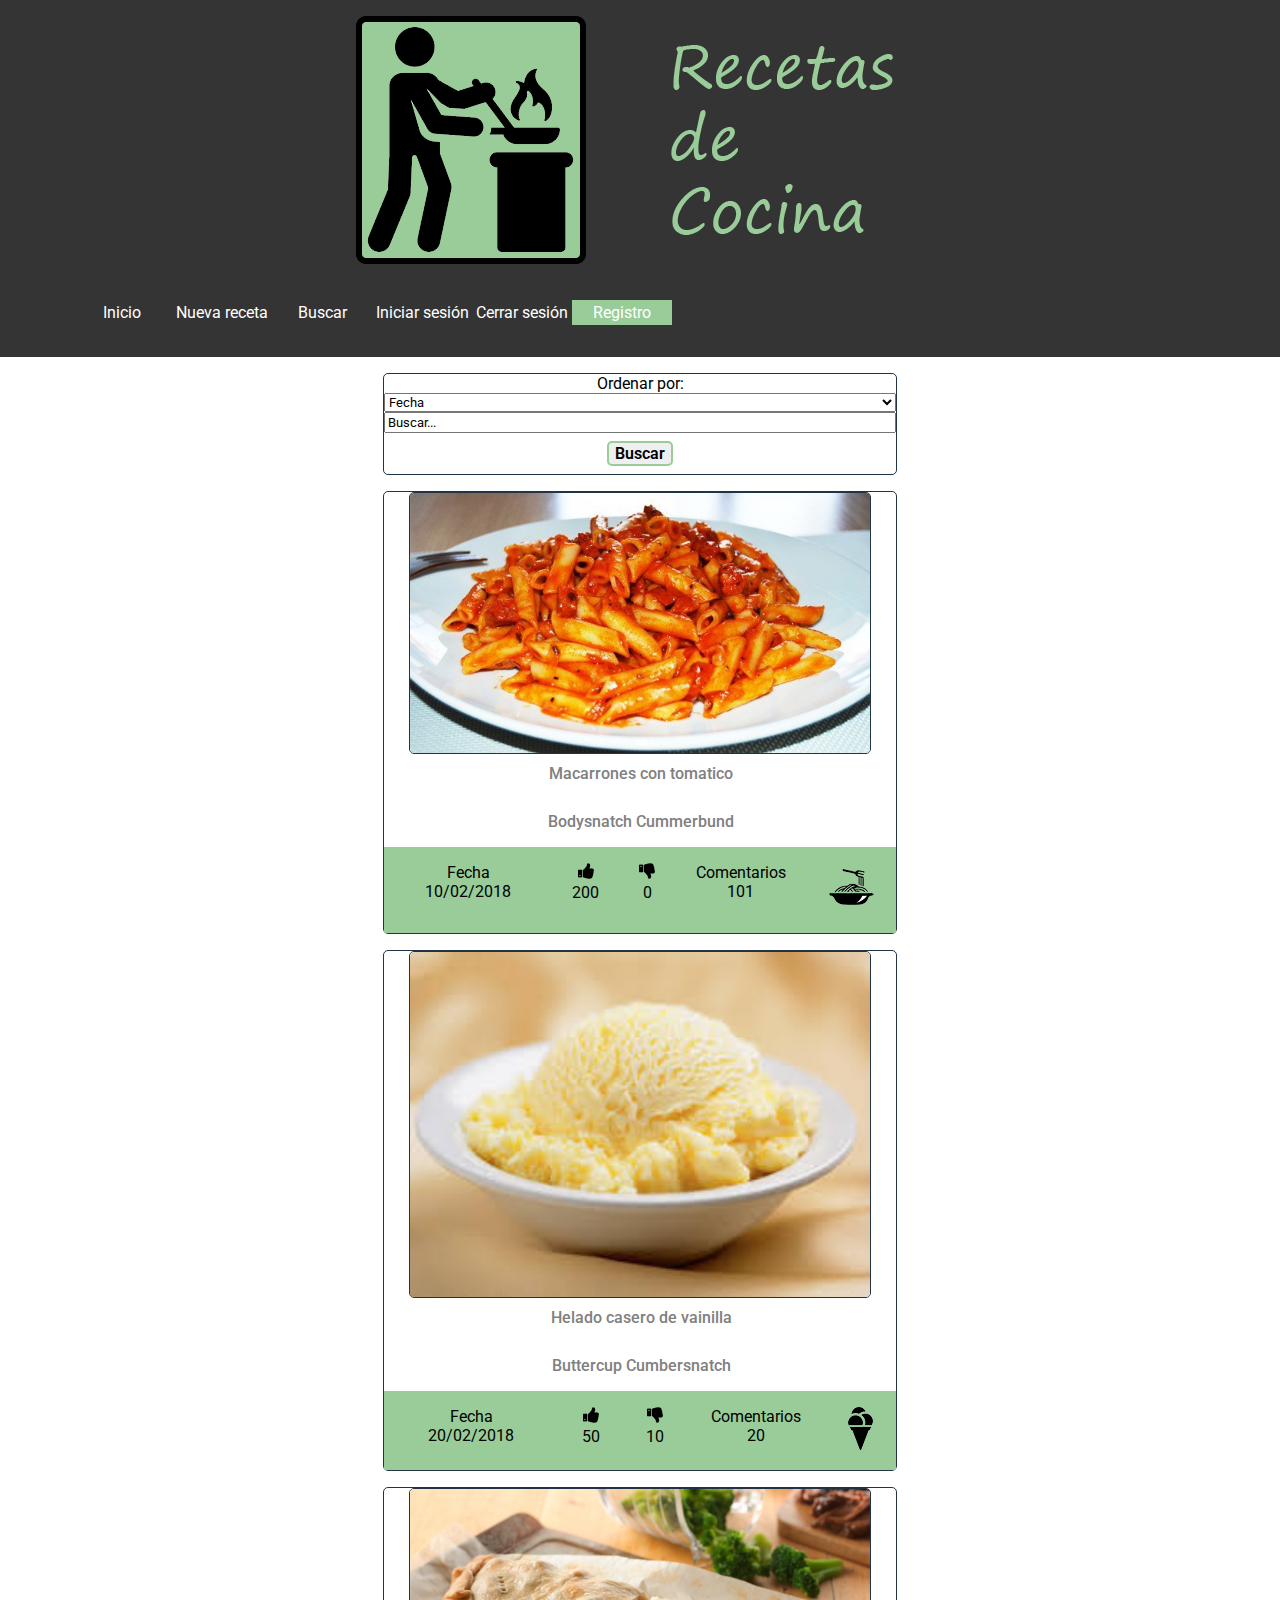
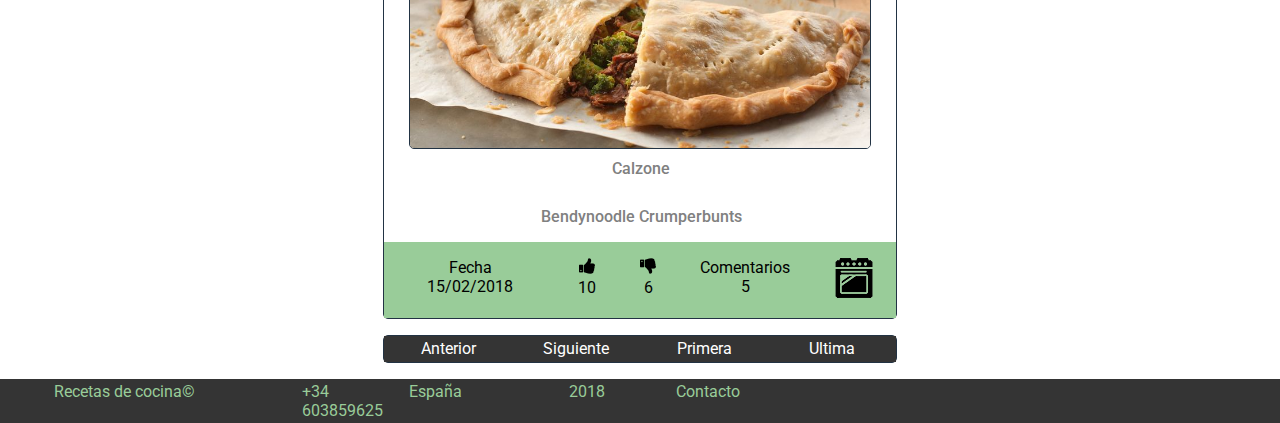
==== commit ffdb9c82: "Finished" ====
--- a/index.html
+++ b/index.html
@@ -29,6 +29,22 @@
 	      <li><a class="icon-login-1" href="login.html">Iniciar sesi&oacute;n</a></li>
 	      <li><a class="icon-logout" href="index.html">Cerrar sesi&oacute;n</a></li>
 	      <li><a class="icon-user" href="registro.html">Registro</a></li>
+	    </ul>
+	</div>
+  </nav>
+
+  <nav class="menutablet">
+  	<div>
+  		<span></span>
+	    <span></span>
+	    <span></span>
+	    <ul>
+	      <li><a class="icon-home" href="index.html"><img src="img/home.png" alt="Index"></a></li>
+		  <li><a class="icon-home" href="nueva-receta.html"><img src="img/recetaicon.png" alt="Nueva receta"></a></li>
+	      <li><a class="icon-search" href="buscar.html"><img src="img/buscar.png" alt="Buscar"></a></li>
+	      <li><a class="icon-login-1" href="login.html"><img src="img/sesion.png" alt="Iniciar sesion"></a></li>
+	      <li><a class="icon-logout" href="index.html"><img src="img/cerrar.png" alt="Cerrar sesion"></a></li>
+	      <li><a class="icon-user" href="registro.html"><img src="img/registro.png" alt="Registro"></a></li>
 	    </ul>
 	</div>
   </nav>
--- a/css/estilo.css
+++ b/css/estilo.css
@@ -9,6 +9,7 @@
 	margin: 0 auto;
 	text-align: center;
 }
+
 body>header{
   background-color: #343434;
   /*position: fixed;*/
@@ -20,16 +21,30 @@
 	overflow: hidden;
 }
 
+nav[class="menutablet"]{
+	display: none;
+}
+
 header>a{
 	align-self: center;
 }
 
+input[type=submit]{
+	display: block;
+    margin: .5em auto;
+    height: auto;
+    border: 2px solid #99cc99;
+    border-radius: 5px;
+    font-weight: 600;
+    font-size: 1em;
+}
+
 input[type=submit]:hover{
 	background-color: #99cc99;
 
 }
 section{
-	width:35%;
+	width:40%;
 	margin:1em auto;
 	padding:0;
 	border:.1em solid #234;
@@ -182,20 +197,6 @@
 	align-items:space-around;
 	background-color: #99cc99;
 }
-
-/*MENU-HAMBUGUESITA
-label[for="ckb-menu"]{
-	cursor: pointer;
-	font-size: 1.4em;
-	font-weight: bold;
-}
-#ckb-menu{
-	display: none;
-}
-#ckb-menu:checked+nav{
-	max-height: 12.7em;
-}*/
-
 /*NAVEGADOR*/
 
 input[type="checkbox"]{
@@ -279,6 +280,8 @@
 		font-style: bold;
 	}
 
+
+
 /*FOOTER*/
 footer>nav{
 	overflow:hidden;
@@ -300,15 +303,18 @@
 			border: 0vw 1vw solid #234;
 			width:0px;
 		}
-		/*footer>nav>ul>li:hover:last-of-type{
-				background-color: #343434;
-				color: white;
-		}*/
+
 footer>nav>ul>li>a{
 	display: block;
 	text-decoration: none;
 	color: #99cc99;
 	font-style: bold;
+	transition:all 0.3s;
+
+}
+
+footer>nav>ul>li>a:hover{
+	color:white;
 }
 
 /*FORMULARIOS*/
@@ -404,7 +410,92 @@
 /*MODO TABLET*/
 @media (min-width: 481px) and (max-width: 720px){
 
-	/*MENU HAMBURGUESA*/
+	header>a>img{
+		width: 60%;
+	}
+
+	nav[class="menu"]{
+		display: none;
+	}
+
+input[type="checkbox"]{
+	display: none;
+}
+
+nav[class="menutablet"]{
+	width: 100%;
+	overflow: hidden;
+	padding: 1em;
+	padding-bottom: 0;
+	display: flex;
+
+}
+nav[class="menutablet"]>div>ul{
+	list-style: none;
+	display: flex;
+	flex-direction: row;
+	justify-content:space-around;
+	margin: 0;
+	padding-top: 1em;
+	}
+nav[class="menutablet"]>div>ul>li{
+	text-align: center;
+	width:100%;
+	padding: 1em;
+		}
+nav[class="menutablet"]>div>ul>li:hover{
+		background-color: #99cc99;
+		color:#fff;
+		transition:all 0.3s;
+		}
+
+		nav[class="menutablet"]>div>ul>li>a{
+			display: block;
+			padding: 2em 0;
+			text-decoration: none;
+			font-style: bold;
+		}
+
+		nav[class="menutablet"]>div>ul>li>a,label[for="ckb-menu"]{
+			display: block;
+			padding: .2em 0;
+			text-decoration: none;
+			color: white;
+			font-style: bold;
+		}
+
+		nav[class="menutablet"]>div>ul>li>a>img{
+			width: 2em;
+		}
+
+		section{
+			width:75%;
+			margin:1em auto;
+			padding:0;
+			border:.1em solid #234;
+			border-radius:5px;
+
+			display:flex;
+			flex-direction:column;
+		}
+
+		.icon-user{
+			background-color: transparent;
+		}
+
+		footer>nav>ul>li{
+			text-align: center;
+			display: block;
+			padding: 1em 2.5em;
+			color: #99cc99;
+		}
+
+}
+
+
+/*MODO MOVIL*/
+@media (max-width: 481px) {
+/*MENU HAMBURGUESA*/
 	input[type="checkbox"]{
 		display: block;
 	}
@@ -416,6 +507,13 @@
   
   z-index: 1;
 }
+
+footer>nav>ul>li{
+			text-align: center;
+			display: block;
+			padding: 1em 1.5em;
+			color: #99cc99;
+		}
 
 #menutoggle input
 {
@@ -481,11 +579,9 @@
 
 #menu
 {
-  position: relative;
-  width: 500px;
+  position: relative;#
   margin: -9em 0 0 -2em;
   padding: 1em;
-  padding-top: 6.5em;
   
   display:block;
     list-style-type: none;
@@ -501,8 +597,8 @@
 
 #menu li
 {
-  padding: 1em 0;
   font-size: 1em;
+  margin-bottom: 1em;
 }
 
 #menutoggle input:checked ~ ul
@@ -510,8 +606,26 @@
   transform: none;
 }
 
-}
-/*MODO MOVIL*/
-@media (max-width: 481px) {
-
-}
+header>a>img{
+	width: 60%;
+}
+
+nav[class="pag"]>ul>li{
+		font-size: 0.6em;
+	}
+
+	section{
+	width:80%;
+	margin:1em auto;
+	padding:0;
+	font-size: 0.8em;
+	border:.1em solid #234;
+	border-radius:5px;
+
+	display:flex;
+	flex-direction:column;
+
+}
+
+
+}
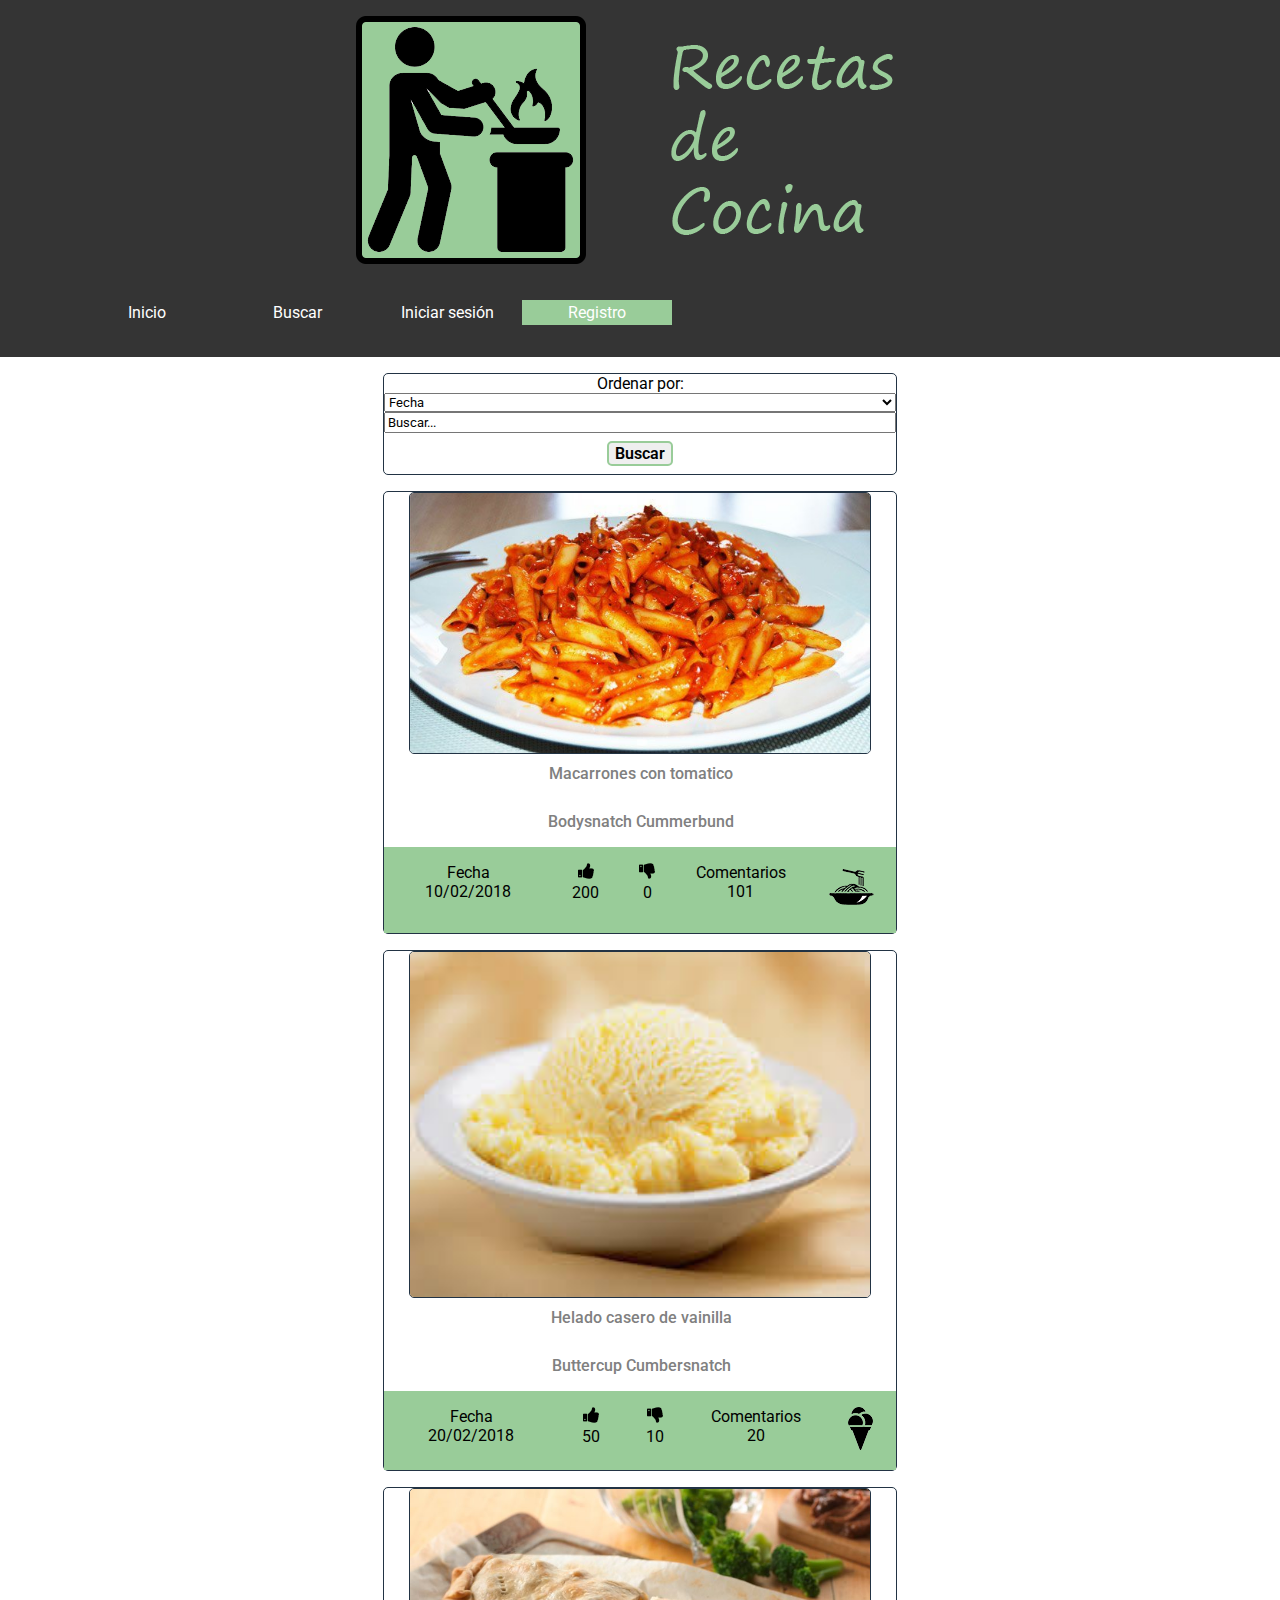
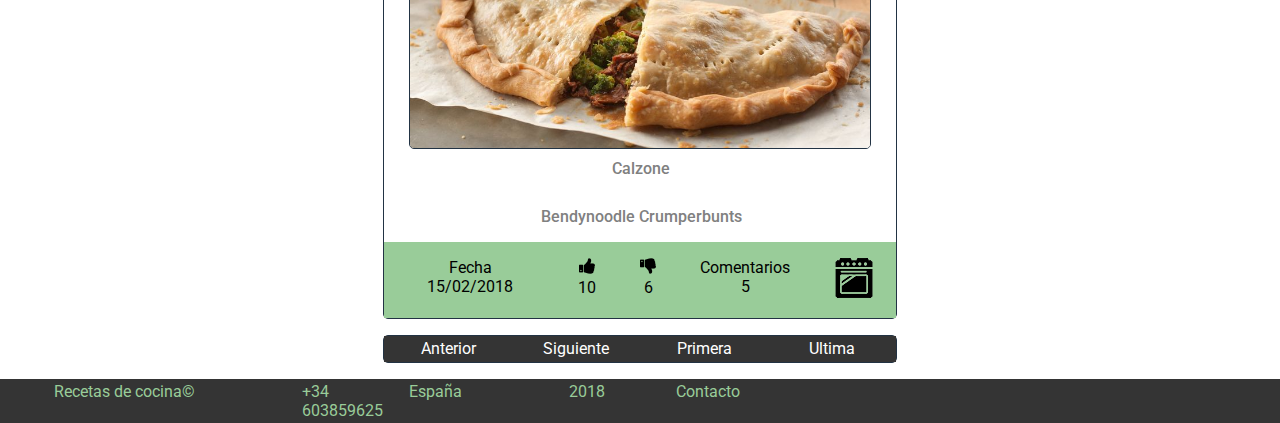
==== commit b673cff6: "login + registro funcionando" ====
--- a/index.html
+++ b/index.html
@@ -4,7 +4,13 @@
 	<meta charset="UTF-8">
 	<title>Indice</title>
 	<link rel="stylesheet" href="css/estilo.css">
-
+	<script src="js/javascript.js"></script>
+	<script>
+	window.onload = function ejecutar(){
+		console.log("compruebo login");
+		return comprobarLogin();
+	}
+	</script>
 </head>
 <body>
   <header>
@@ -23,12 +29,12 @@
 	    <span></span>
 	    <ul id="menu">
 	      <!--<li><label for="ckb-menu">&equiv;</label></li>-->
-	      <li><a class="icon-home" href="index.html">Inicio</a></li>
-				<li><a class="icon-home" href="nueva-receta.html">Nueva receta</a></li>
-	      <li><a class="icon-search" href="buscar.html">Buscar</a></li>
-	      <li><a class="icon-login-1" href="login.html">Iniciar sesi&oacute;n</a></li>
-	      <li><a class="icon-logout" href="index.html">Cerrar sesi&oacute;n</a></li>
-	      <li><a class="icon-user" href="registro.html">Registro</a></li>
+			 <li><a class="icon-home" href="index.html">Inicio</a></li>
+			 <li id="nuevareceta"><a class="icon-home" href="nueva-receta.html">Nueva receta</a></li>
+			 <li><a class="icon-search" href="buscar.html">Buscar</a></li>
+			 <li id="cerrarses"><a class="icon-logout" href="index.html" onclick = "cerrarSesion();">Cerrar sesi&oacute;n</a></li>
+			 <li id="iniciarsesion"><a class="icon-login-1" href="login.html">Iniciar sesi&oacute;n</a></li>
+			 <li id="regis"><a class="icon-user" href="registro.html">Registro</a></li>
 	    </ul>
 	</div>
   </nav>
--- a/css/estilo.css
+++ b/css/estilo.css
@@ -407,6 +407,47 @@
 	transition:all 0.2s ease-in-out;
 }
 
+/* The Modal (background) */
+.modal {
+    display: none; /* Hidden by default */
+    position: fixed; /* Stay in place */
+    /*z-index: 1; /* Sit on top */
+    padding-top: 25em; /* Location of the box */
+    left: 0;
+    top: 0;
+    width: 100%; /* Full width */
+    height: 100%; /* Full height */
+    overflow: auto; /* Enable scroll if needed */
+    background-color: #99cc99; /* Fallback color */
+    background-color: rgba(0,0,0,0.4); /* Black w/ opacity */
+}
+
+/* Modal Content */
+.modal-content {
+    background-color: #99cc99;
+		color: white;
+    margin: auto;
+    padding: 2em;
+    /*border: 1px solid #888;*/
+    width: 30%;
+
+}
+
+/* The Close Button */
+.close {
+    color: #aaaaaa;
+    float: right;
+    font-size: 28px;
+    font-weight: bold;
+}
+
+.close:hover,
+.close:focus {
+    color: #000;
+    text-decoration: none;
+    cursor: pointer;
+}
+
 /*MODO TABLET*/
 @media (min-width: 481px) and (max-width: 720px){
 
@@ -504,7 +545,7 @@
   display: block;
   position: relative;
   top: 3em;
-  
+
   z-index: 1;
 }
 
@@ -521,9 +562,9 @@
   width: 3em;
   height: 3em;
   position: absolute;
-  
+
   cursor: pointer;
-  
+
   opacity: 0; /* hide this */
   z-index: 2; /* and place it over the hamburger */
 
@@ -536,14 +577,14 @@
   height: 4px;
   margin-bottom: 5px;
   position: relative;
-  
+
   background: #cdcdcd;
   border-radius: 3px;
-  
+
   z-index: 1;
-  
+
   transform-origin: 4px 0px;
-  
+
   transition: transform 0.5s cubic-bezier(0.77,0.2,0.05,1.0),
               background 0.5s cubic-bezier(0.77,0.2,0.05,1.0),
               opacity 0.55s ease;
@@ -582,16 +623,16 @@
   position: relative;#
   margin: -9em 0 0 -2em;
   padding: 1em;
-  
+
   display:block;
     list-style-type: none;
     -webkit-font-smoothing: antialiased;
 
   background: #343434;
-  
+
   transform-origin: 0% 0%;
   transform: translate(-100%, 0);
-  
+
   transition: transform 0.5s cubic-bezier(0.77,0.2,0.05,1.0);
 }
 
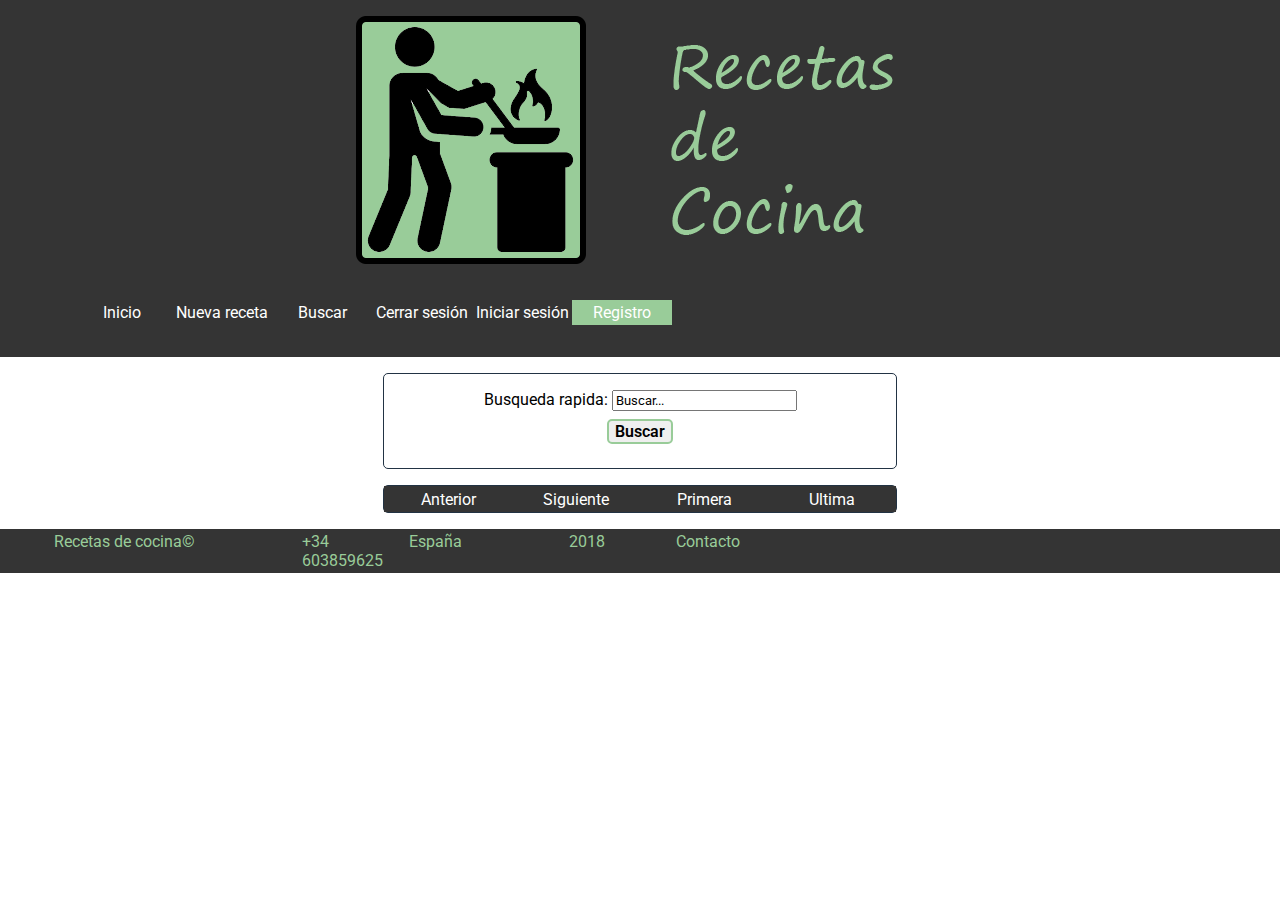
==== commit ddcad867: "Add files via upload" ====
--- a/index.html
+++ b/index.html
@@ -5,6 +5,7 @@
 	<title>Indice</title>
 	<link rel="stylesheet" href="css/estilo.css">
 	<script src="js/javascript.js"></script>
+	<script src="js/index.js"></script>
 	<script>
 	window.onload = function ejecutar(){
 		console.log("compruebo login");
@@ -12,7 +13,7 @@
 	}
 	</script>
 </head>
-<body>
+<body onload="getRecetas();">
   <header>
     <!-- <img id="logo" src="img/logo.jpg" alt="header"> -->
 		<a id="logo" class="icon-logout" href="index.html"><img src="img/logo.png" alt="Logo"></a>
@@ -56,67 +57,15 @@
   </nav>
   </header>
 	<section>
-		Ordenar por:
-		<select name="transporte">
-			<option>Fecha</option>
-			<option>Valoración</option>
-			<option>Ascendente</option>
-			<option>Descendente</option>
-		</select>
-		<input type="text" value="Buscar..."></input>
-		<input type="submit" value="Buscar"></input>
+			<form onsubmit="busquedaRapida(this);return false;">
+		Busqueda rapida:
+		
+		<input type="text" value="Buscar..." id="texto"></input>
+		<input type="submit" value="Buscar" ></input>
+		</form>
 	</section>
-	<section>
-		<img src="img/receta4.jpg" alt="receta 4">
-		<p>
-			¡Deliciosa receta de macarrones con tomatico!
-			<a href=".html"> Detalles </a>
-		</p>
-		<a href="receta.html"> Macarrones con tomatico </a>
-		<br>
-		<a href="buscar.html"> Bodysnatch Cummerbund </a>
-		<footer>
-			<time datetime="2018-02-10">Fecha <br> 10/02/2018</time>
-			<p><img src="img/like.png" alt="Votos positivos"> <br>200</p>
-			<p><img src="img/dislike.png" alt="Votos negativos"><br>0</p>
-			<p>Comentarios <br> 101</p>
-			<p><img src="img/pastaicon.png" alt="Receta de pasta"><br></p>
-		</footer>
-	</section>
-	<section>
-		<img src="img/receta2.jpg" alt="receta 2">
-		<p>
-			¡Deliciosa receta casera de helado de vainilla!
-			<a href=".html"> Detalles </a>
-		</p>
-		<a href="receta.html"> Helado casero de vainilla </a>
-		<br>
-		<a href="buscar.html"> Buttercup Cumbersnatch </a>
-		<footer>
-			<time datetime="2018-02-20">Fecha <br> 20/02/2018</time>
-			<p><img src="img/like.png" alt="Votos positivos"><br>50</p>
-			<p><img src="img/dislike.png" alt="Votos negativos"><br>10</p>
-			<p>Comentarios <br> 20</p>
-			<p><img src="img/iceicon.png" alt="Receta de helado"><br></p>
-		</footer>
-	</section>
-	<section>
-		<img src="img/receta3.jpg" alt="receta 3">
-		<p>
-			¡Deliciosa receta de calzone!
-			<a href=".html"> Detalles </a>
-		</p>
-		<a href="receta.html"> Calzone </a>
-		<br>
-		<a href="buscar.html"> Bendynoodle Crumperbunts</a>
-		<footer>
-			<time datetime="2018-02-15">Fecha <br> 15/02/2018</time>
-			<p><img src="img/like.png" alt="Votos positivos"> <br>10</p>
-			<p><img src="img/dislike.png" alt="Votos negativos"><br>6</p>
-			<p>Comentarios <br> 5</p>
-			<p><img src="img/ovenicon.png" alt="Receta de horno"><br></p>
-		</footer>
-	</section>
+   
+	
 	<section>
 	<nav class="pag">
 		<ul>
--- a/css/estilo.css
+++ b/css/estilo.css
@@ -39,10 +39,26 @@
     font-size: 1em;
 }
 
+button[type=button]:hover{
+	background-color: #99cc99;
+
+}
+
+button[type=button]{
+	display: block;
+    margin: .5em auto;
+    height: auto;
+    border: 2px solid #99cc99;
+    border-radius: 5px;
+    font-weight: 600;
+    font-size: 1em;
+}
+
 input[type=submit]:hover{
 	background-color: #99cc99;
 
 }
+
 section{
 	width:40%;
 	margin:1em auto;
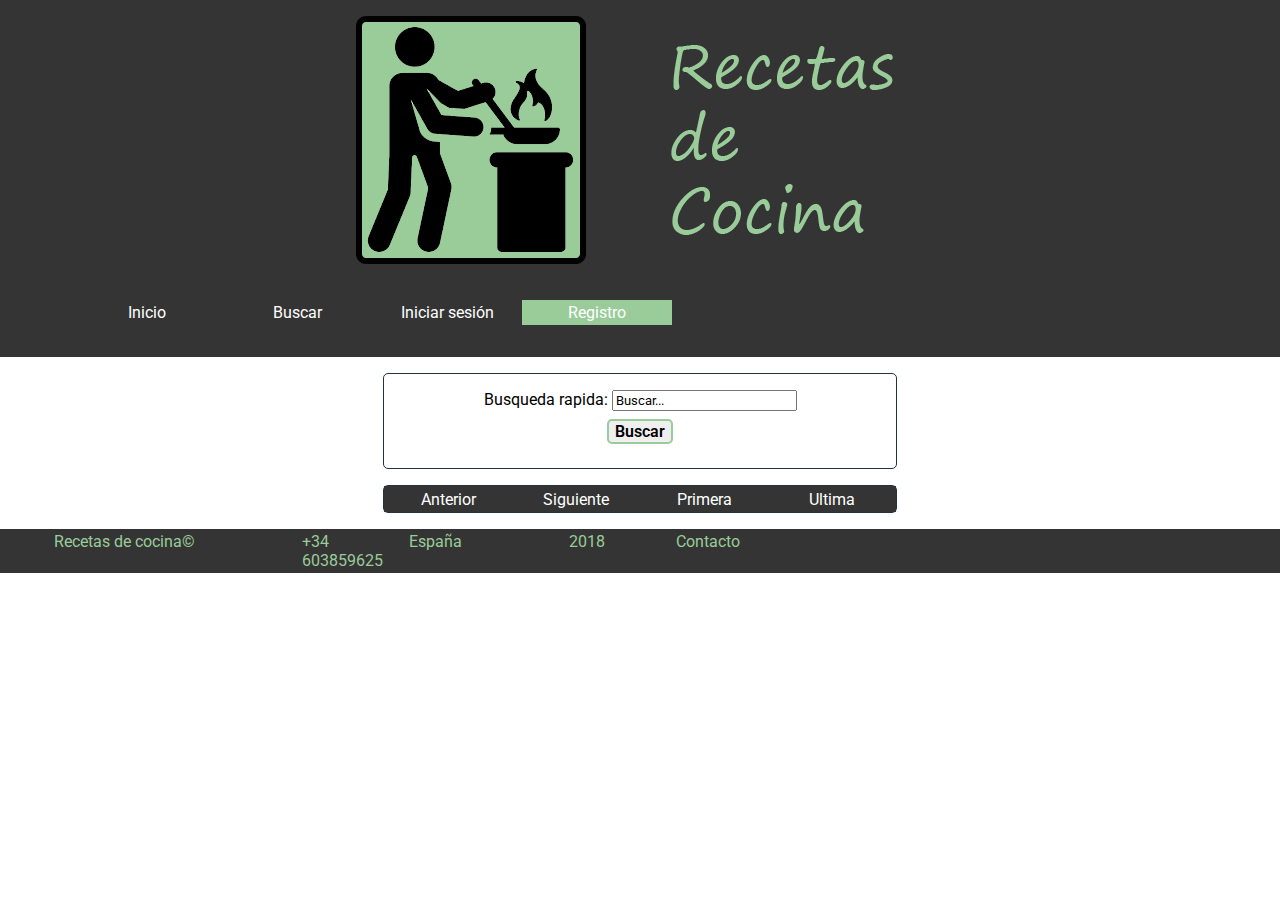
==== commit aef04839: "entregaooo" ====
--- a/index.html
+++ b/index.html
@@ -13,7 +13,7 @@
 	}
 	</script>
 </head>
-<body onload="getRecetas();">
+<body onload="getRecetas();" >
   <header>
     <!-- <img id="logo" src="img/logo.jpg" alt="header"> -->
 		<a id="logo" class="icon-logout" href="index.html"><img src="img/logo.png" alt="Logo"></a>
@@ -59,13 +59,13 @@
 	<section>
 			<form onsubmit="busquedaRapida(this);return false;">
 		Busqueda rapida:
-		
+
 		<input type="text" value="Buscar..." id="texto"></input>
 		<input type="submit" value="Buscar" ></input>
 		</form>
 	</section>
-   
-	
+
+
 	<section>
 	<nav class="pag">
 		<ul>
--- a/css/estilo.css
+++ b/css/estilo.css
@@ -19,6 +19,16 @@
 	padding: 1em;
 	width: 100%;
 	overflow: hidden;
+}
+
+#disp{
+	display: none;
+	color: green;
+}
+
+#nodisp{
+	display: none;
+	color: red;
 }
 
 nav[class="menutablet"]{
